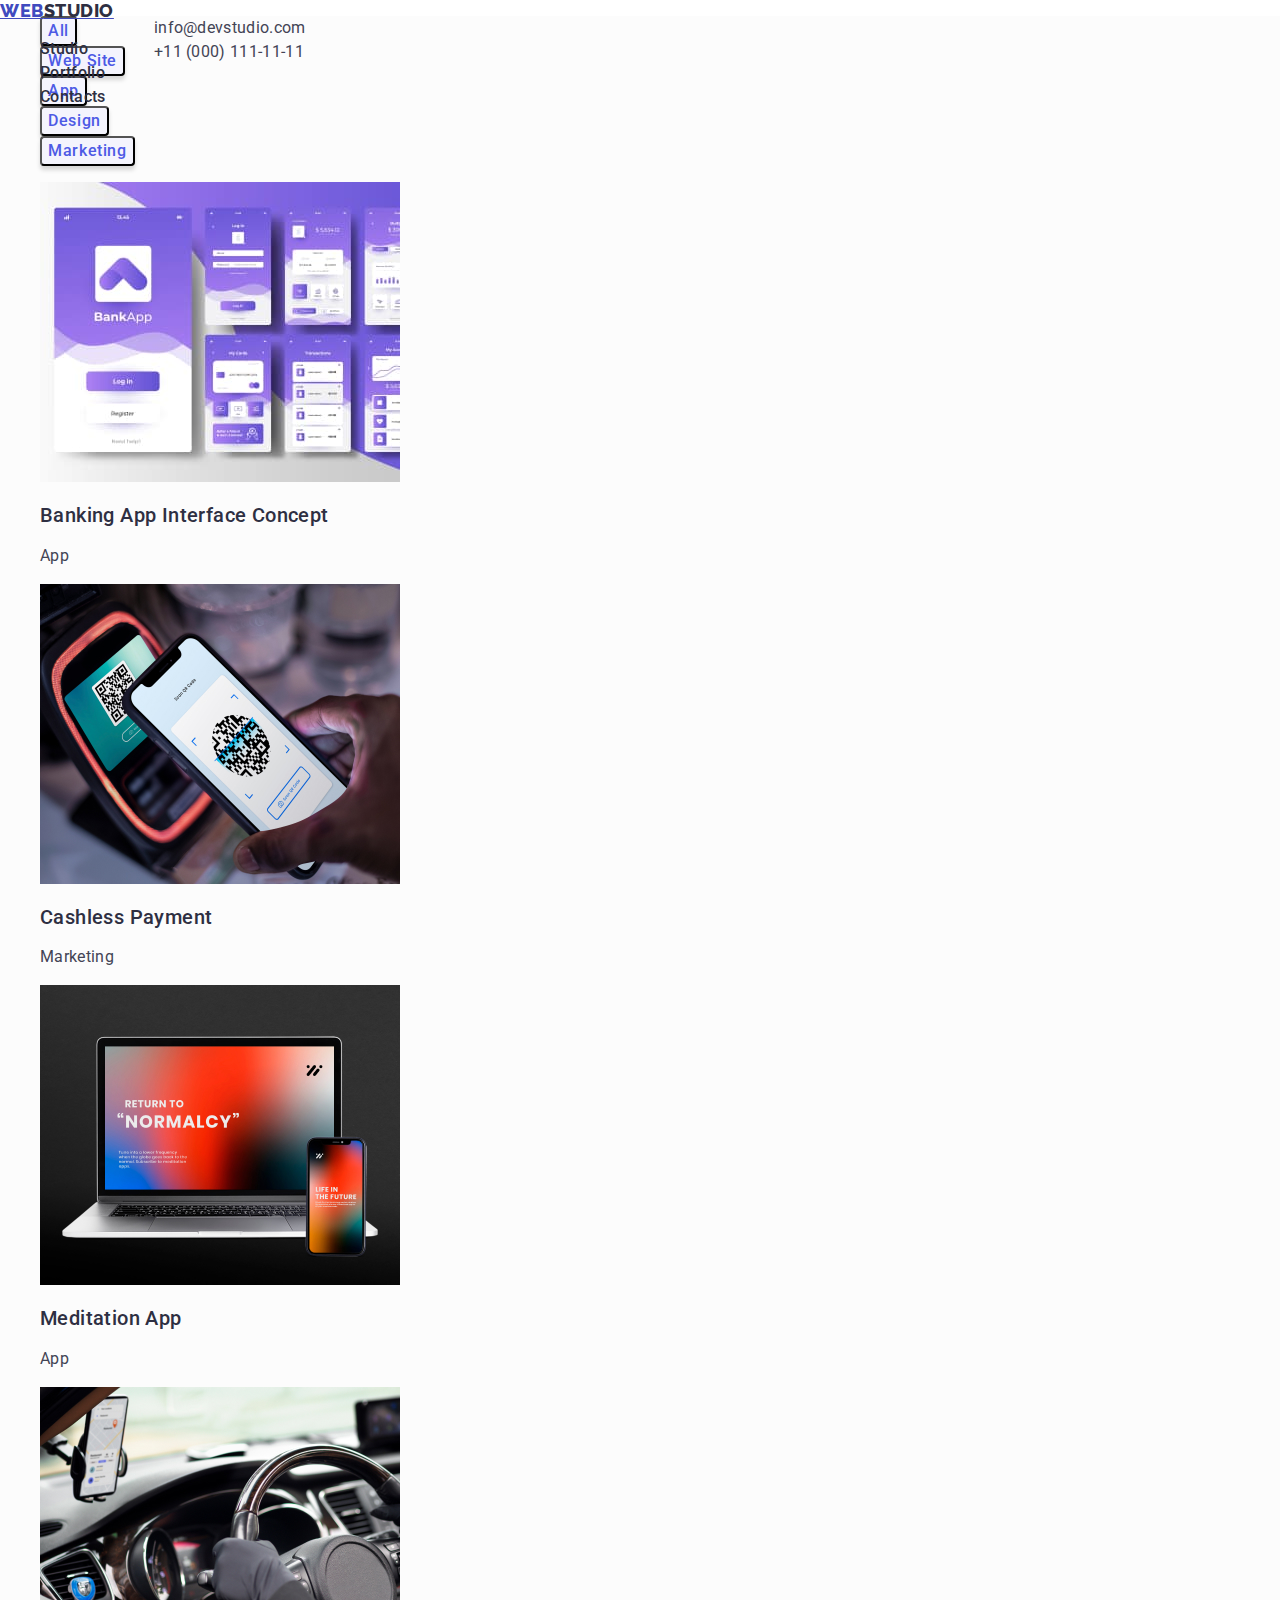
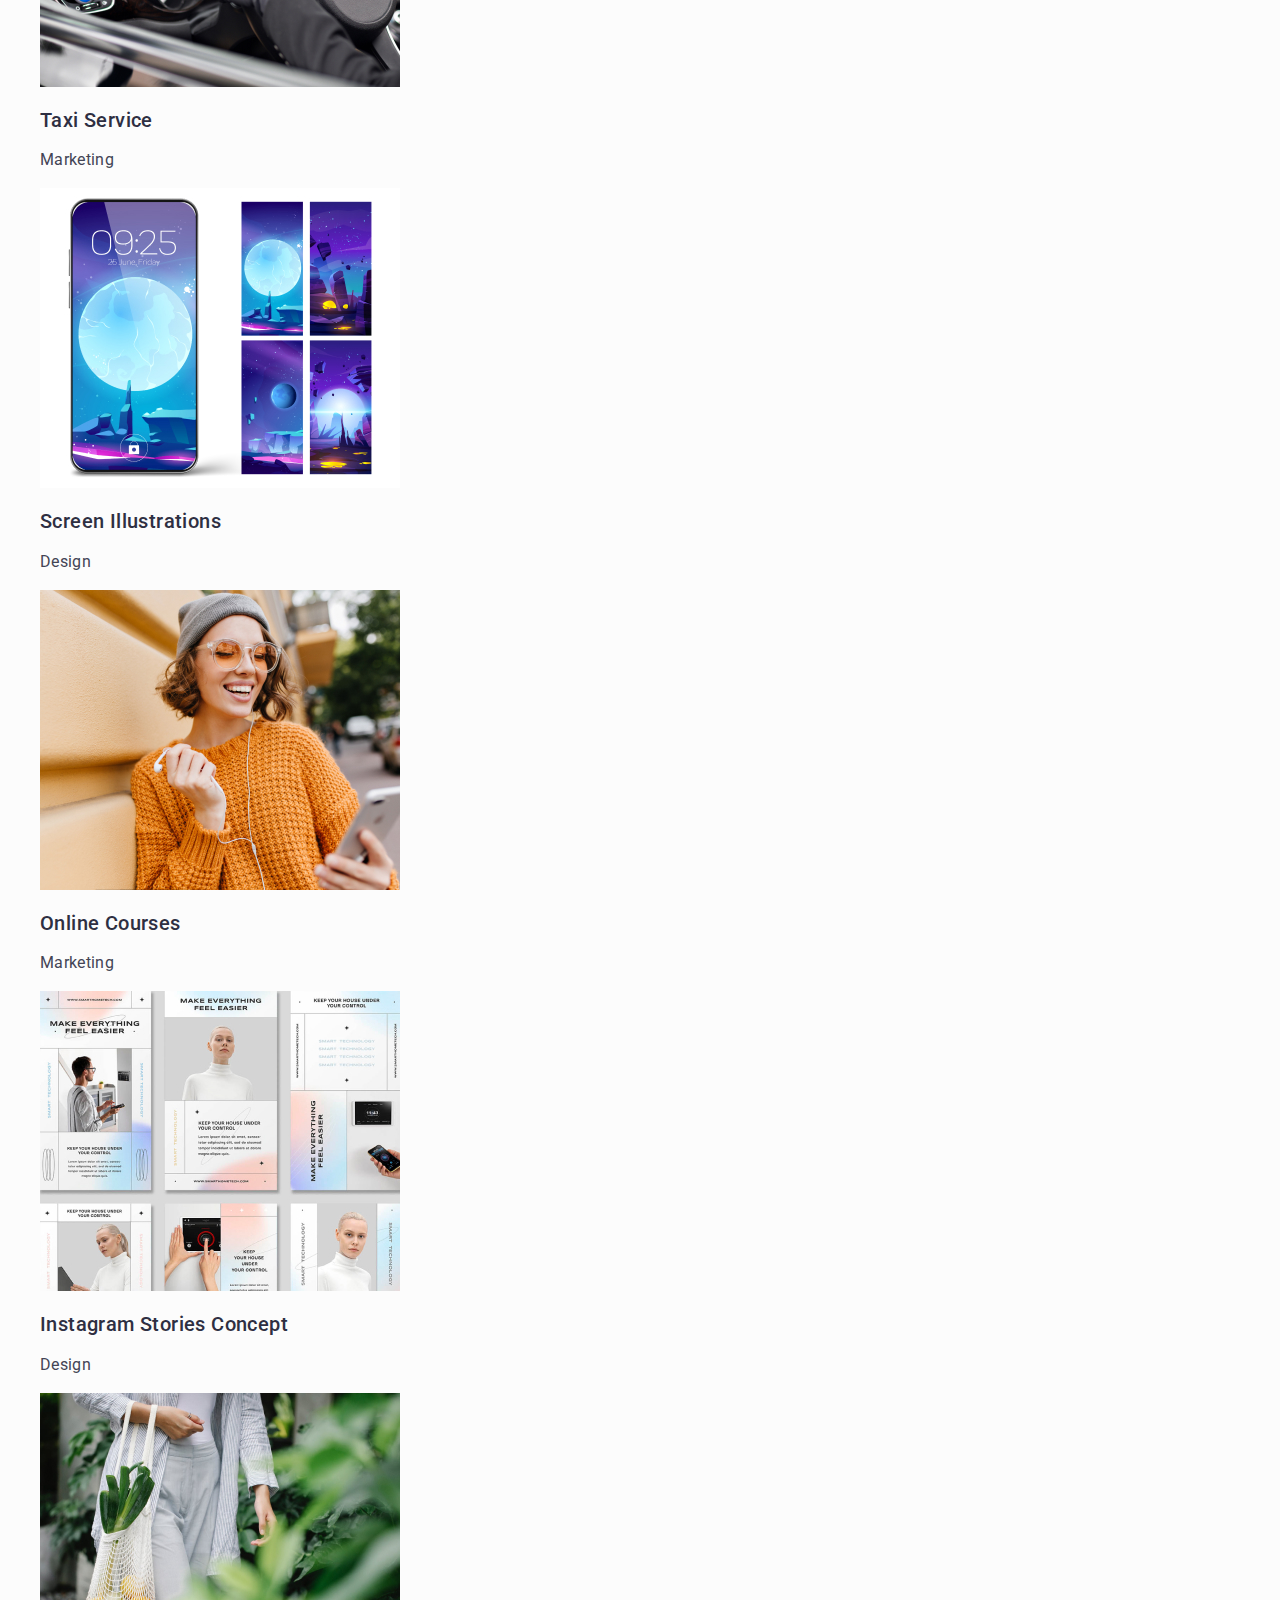
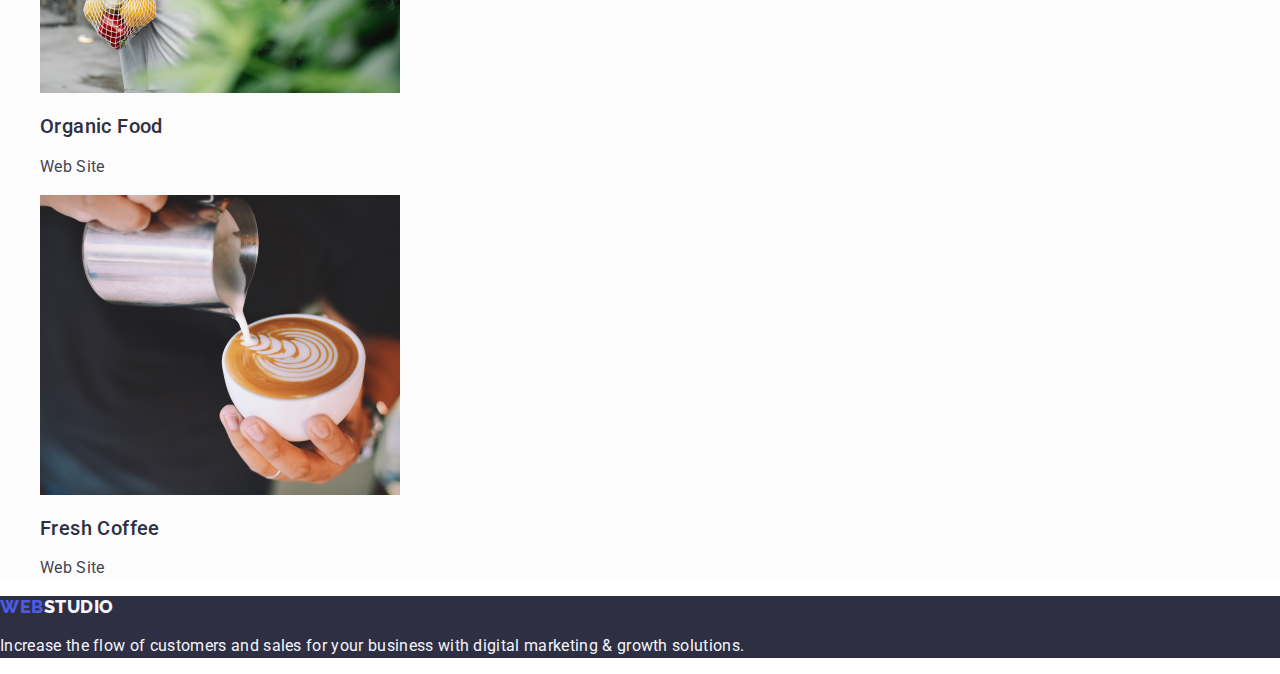
==== portfolio.html @ 8c66c0ae "1" ====
<!DOCTYPE html>
<html lang="en">
<head>
    <meta charset="UTF-8">
    <meta http-equiv="X-UA-Compatible" content="IE=edge">
    <meta name="viewport" content="width=device-width, initial-scale=1.0">
    <title>WebStudio-Portfolio</title>
    <link rel="preconnect" href="https://fonts.googleapis.com">
    <link rel="preconnect" href="https://fonts.gstatic.com" crossorigin>
    <link href="https://fonts.googleapis.com/css2?family=Raleway:wght@800&family=Roboto:wght@400;500;700;900&display=swap" rel="stylesheet">
    <link rel="stylesheet" href="https://cdnjs.cloudflare.com/ajax/libs/modern-normalize/1.1.0/modern-normalize.min.css">
    <link rel="stylesheet" href="./css/modern-normalize.css">
    <link rel="stylesheet" href="./css/styles.css">
</head>
<body>
    <header class="page-header">
            <nav class="navigation">
                <a class="logo link" href="./index.html" title="WebStudio">
                    Web<span class="logo-header-studio">Studio</span>
                </a>
                <ul class="list">
                   <li class="menu-item"> <a class="menu-link link" href="./index.html">Studio</a></li>
                   <li class="menu-item"> <a class="menu-link link" href="./portfolio.html">Portfolio</a></li>
                   <li class="menu-item"> <a class="menu-link link" href="">Contacts</a></li>
                </ul>
              </nav>
              <address class="contact-link">
                 <ul class="list contact-link">
                    <li>
                        <a class="contact-link link" href="mailto:info@devstudio.com">info@devstudio.com</a>
                    </li>
                    <li>
                        <a class="contact-link link" href="tel:+110001111111">+11 (000) 111-11-11</a>
                    </li>
                 </ul>
              </address>
    </header>
      </header>
    <main>
        <section class="content-page">
            <h1 hidden>Content</h1>
            <ul class="list">
                <li>
                    <button class="content-button" type="button">All</button>
                </li>
                <li>
                    <button class="content-button" type="button">Web Site</button>
                </li>
                <li>
                    <button class="content-button" type="button">App</button>
                </li>
                <li>
                    <button class="content-button" type="button">Design</button>
                </li>
                <li>
                    <button class="content-button" type="button">Marketing</button>
                </li>
            </ul>

            <ul class="list">
                <li>
                    <a class="link" href=""><img width="360" height="300" src="./images/portfolio/bankingapp.jpg" alt="Banking App Interface Concept">
                    <h2 class="content-title">Banking App Interface Concept</h2>
                    <p class="content">App</p>
                    </a>
                </li>
                <li>
                    <a class="link" href="">
                        <img width="360" height="300" src="./images/portfolio/cashlesspayment.jpg" alt="Cashless Payment">
                        <h2 class="content-title">Cashless Payment</h2>
                        <p class="content">Marketing</p>
                    </a>
                </li>
                <li>
                    <a class="link" href="">
                        <img width="360" height="300" src="./images/portfolio/meditationapp.jpg" alt="Meditation App">
                        <h2 class="content-title">Meditation App</h2>
                        <p class="content">App</p>
                    </a>
                </li>
                <li>
                    <a class="link" href="">
                        <img width="360" height="300" src="./images/portfolio/taxiservice.jpg" alt="Taxi Service">
                        <h2 class="content-title">Taxi Service</h2>
                        <p class="content">Marketing</p>
                    </a>
                </li>
                <li>
                    <a class="link" href="">
                        <img width="360" height="300" src="./images/portfolio/screenilustrations.jpg" alt="Screen Illustrations">
                        <h2 class="content-title">Screen Illustrations</h2>
                        <p class="content">Design</p>
                    </a>
                </li>
                <li>
                    <a class="link" href="">
                        <img width="360" height="300" src="./images/portfolio/onlinecources.jpg" alt="Online Courses">
                        <h2 class="content-title">Online Courses</h2>
                        <p class="content">Marketing</p>
                    </a>
                </li>
                <li>
                    <a class="link" href="">
                        <img width="360" height="300" src="./images/portfolio/instagramstoriesconcept.jpg" alt="Instagram Stories Concept">
                        <h2 class="content-title">Instagram Stories Concept</h2>
                        <p class="content">Design</p>
                    </a>
                </li>
                <li>
                    <a class="link" href="">
                        <img width="360" height="300" src="./images/portfolio/organicfood.jpg" alt="Organic Food">
                        <h2 class="content-title">Organic Food</h2>
                        <p class="content">Web Site</p>
                    </a>
                </li>
                <li>
                    <a class="link" href="">
                        <img width="360" height="300" src="./images/portfolio/freshcoffee.jpg" alt="Fresh Coffee">
                        <h2 class="content-title">Fresh Coffee</h2>
                        <p class="content">Web Site</p>
                    </a>
                </li>
            </ul>
        </section>
    </main>
    <footer class="footer-bgd">
        <a class="logo link" href="./index.html" title="WebStudio">
            Web<span class="logo-footer-studio">Studio</span>
        </a>
        <p class="footer-content">Increase the flow of customers and sales for your business with digital marketing & growth solutions.</p>
    </footer>
</body>
</html>
---- css/styles.css ----
:root {
    --main-font-family: 'Roboto', sans-serif;
    --secondary-font-family-family: 'Raleway', sans-serif;
    --primary-text-color-theme-dark: #F4F4FD;
    --primary-text-color-theme-light: #2E2F42;
    --secondary-text-color-theme-dark: #FFFFFF;
    --secondary-text-color-theme-light: #434455;
    --accent-color: #4D5AE5;
}


ul {
    list-style: none;
}

.link {
    text-decoration: none;
}

.list {
    list-style: none;
}

.link:hover,
.link:focus {
    text-decoration: underline;
    color: #404BBF
}

.logo {
    font-family: var(--secondary-font-family-family);
    font-weight: 800;
    font-size: 18px;
    line-height: 1.17;
    color: var(--accent-color);
    letter-spacing: 0.03em;
    text-transform: uppercase;
}

.logo-header-studio {
    color: var(--primary-text-color-theme-light)
}

.logo-footer-studio {
    color: var(--primary-text-color-theme-dark)
}

button {
    cursor: pointer;
}

body {
    font-family: var(--main-font-family);
    color: var(--secondary-text-color-theme-light);
    background-color: var(--secondary-text-color-theme-dark)
}

.page-header {
    position: absolute;
    width: 1440px;
    max-height: 72px;
    left: 0px;
    top: 0px;
    display: flex;
}

.menu-item {
    flex-direction: row;
}
.menu-link {
    font-weight: 500;
    font-size: 16px;
    line-height: 1.5;
    letter-spacing: 0.02em;
    color: var(--primary-text-color-theme-light)
}

.contact-link {
    color: var(--secondary-text-color-theme-light);
    font-style: normal;
    line-height: 1.5;
    letter-spacing: 0.02em
}

.content-button {
    background-color: var(--primary-text-color-theme-dark);
    box-shadow: 0px 4px 4px rgba(0, 0, 0, 0.15);
    border-radius: 4px;
    font-weight: 500;
    font-size: 16px;
    line-height: 1.5;
    color: var(--accent-color);
    font-family: var(--main-font-family);
    letter-spacing: 0.04em
}

.content-button:hover,
.content-button:focus {
    background-color: #404BBF;
    color: var(--secondary-text-color-theme-dark)
}

.order-button {
    background: var(--accent-color);
    box-shadow: 0px 4px 4px rgba(0, 0, 0, 0.15);
    border-radius: 4px;
    display: flex;
    flex-direction: row;
    align-items: flex-start;
    padding: 16px 32px;
    gap: 10px;
    display: flex;
    font-weight: 500;
    font-size: 16px;
    line-height: 1.5;
    color: var(--secondary-text-color-theme-dark);
    font-family: var(--main-font-family);
    letter-spacing: 0.04em
}

.order-button:hover,
.order-button:focus {
    background: #404BBF
}

.main-page {
    background: var(--primary-text-color-theme-light)
}

.main-header {
    font-weight: 700;
    font-size: 56px;
    line-height: 1.07;
    color: var(--secondary-text-color-theme-dark);
    text-align: center;
    letter-spacing: 0.02em
}

.content-page {
    background: #FCFCFC;
}

.secondary-header {
    font-weight: 700;
    font-size: 36px;
    line-height: 1.11;
    text-align: center;
    letter-spacing: 0.02em;
    text-transform: capitalize;
    color: var(--primary-text-color-theme-light)
}

.team-page {
    background: var(--primary-text-color-theme-dark);
}

.list-item {
    background-color: var(--secondary-text-color-theme-dark)
}

.content-title {
    font-weight: 500;
    font-size: 20px;
    line-height: 1.2;
    letter-spacing: 0.02em;
    color: var(--primary-text-color-theme-light);
    flex: none;
    order: 0;
    flex-grow: 0;
}

.content {
    font-weight: 400;
    font-size: 16px;
    line-height: 1.5;
    letter-spacing: 0.02em;
    color: var(--secondary-text-color-theme-light);
    flex: none;
    order: 1;
    flex-grow: 0;
}

.footer-content {
    font-weight: 400;
    font-size: 16px;
    line-height: 24px;
    letter-spacing: 0.02em;
    color: var(--primary-text-color-theme-dark)
}

.footer-bgd {
    background: var(--primary-text-color-theme-light)
}
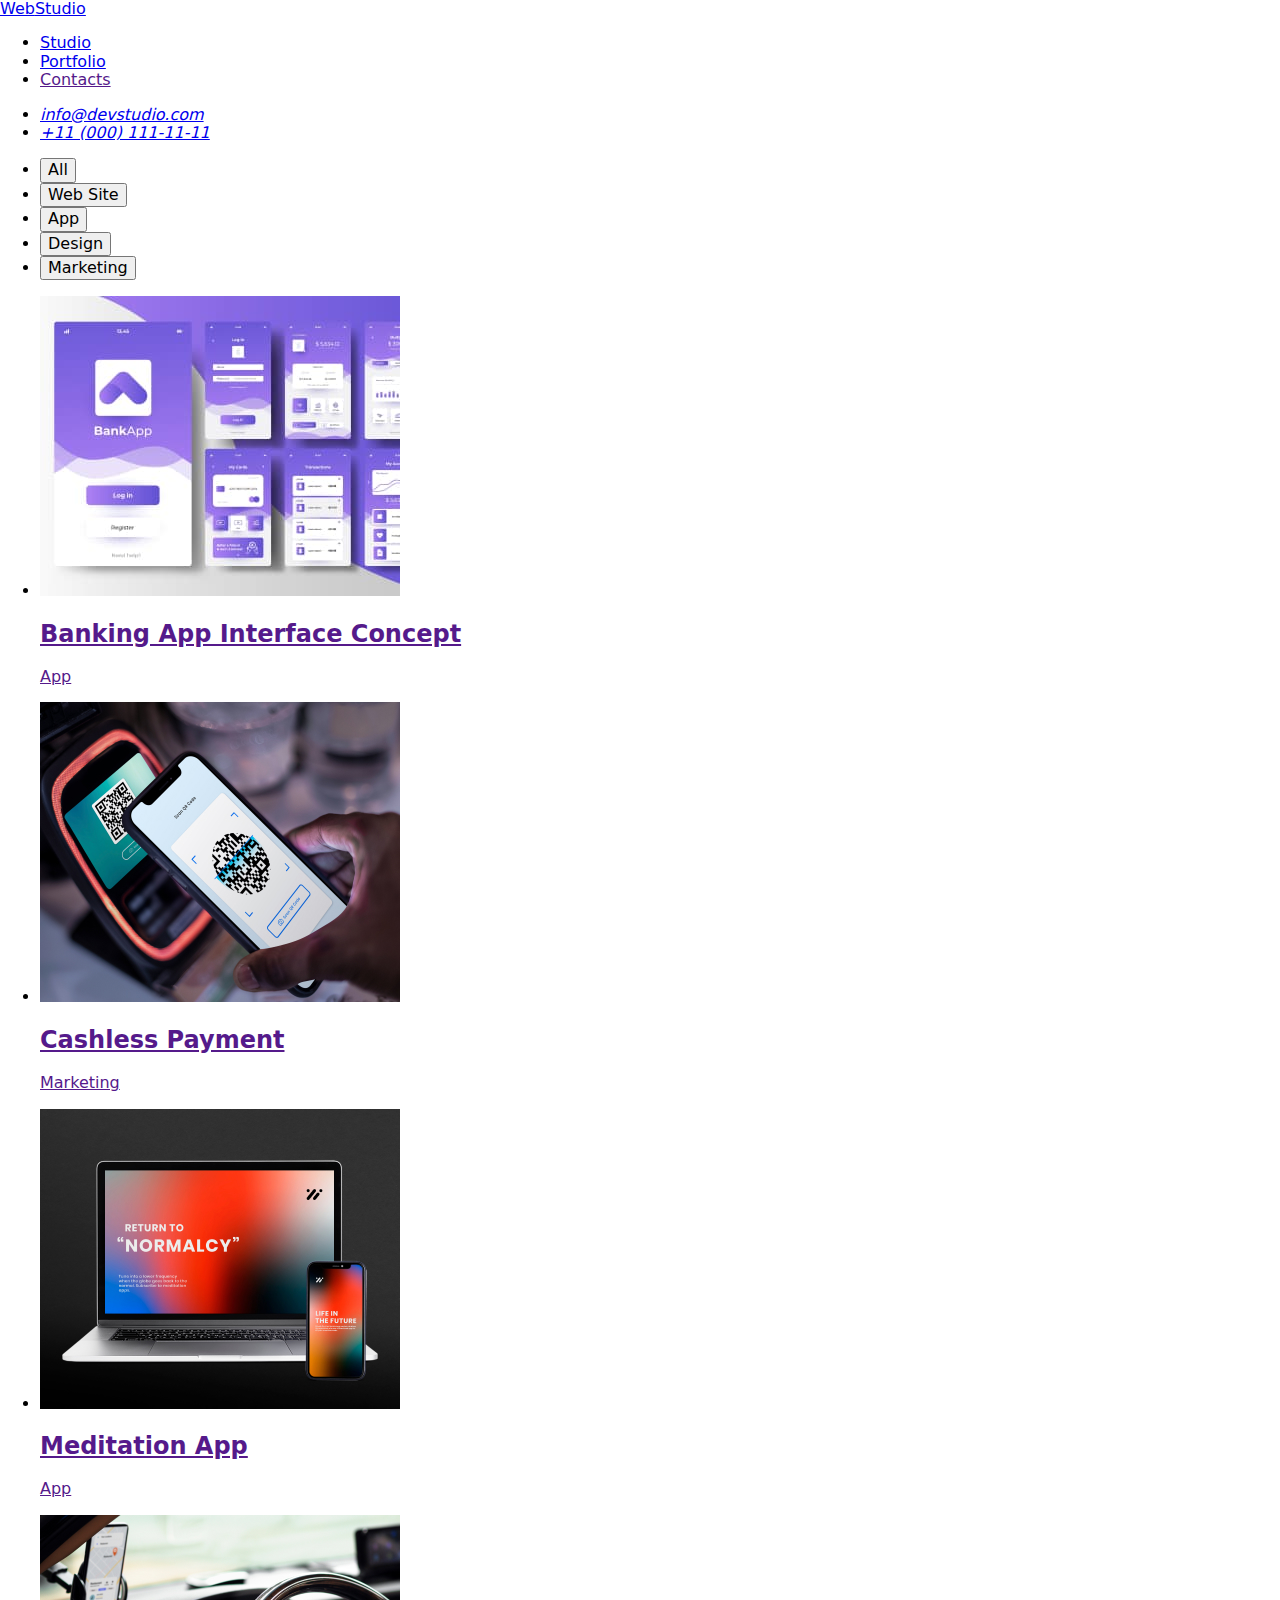
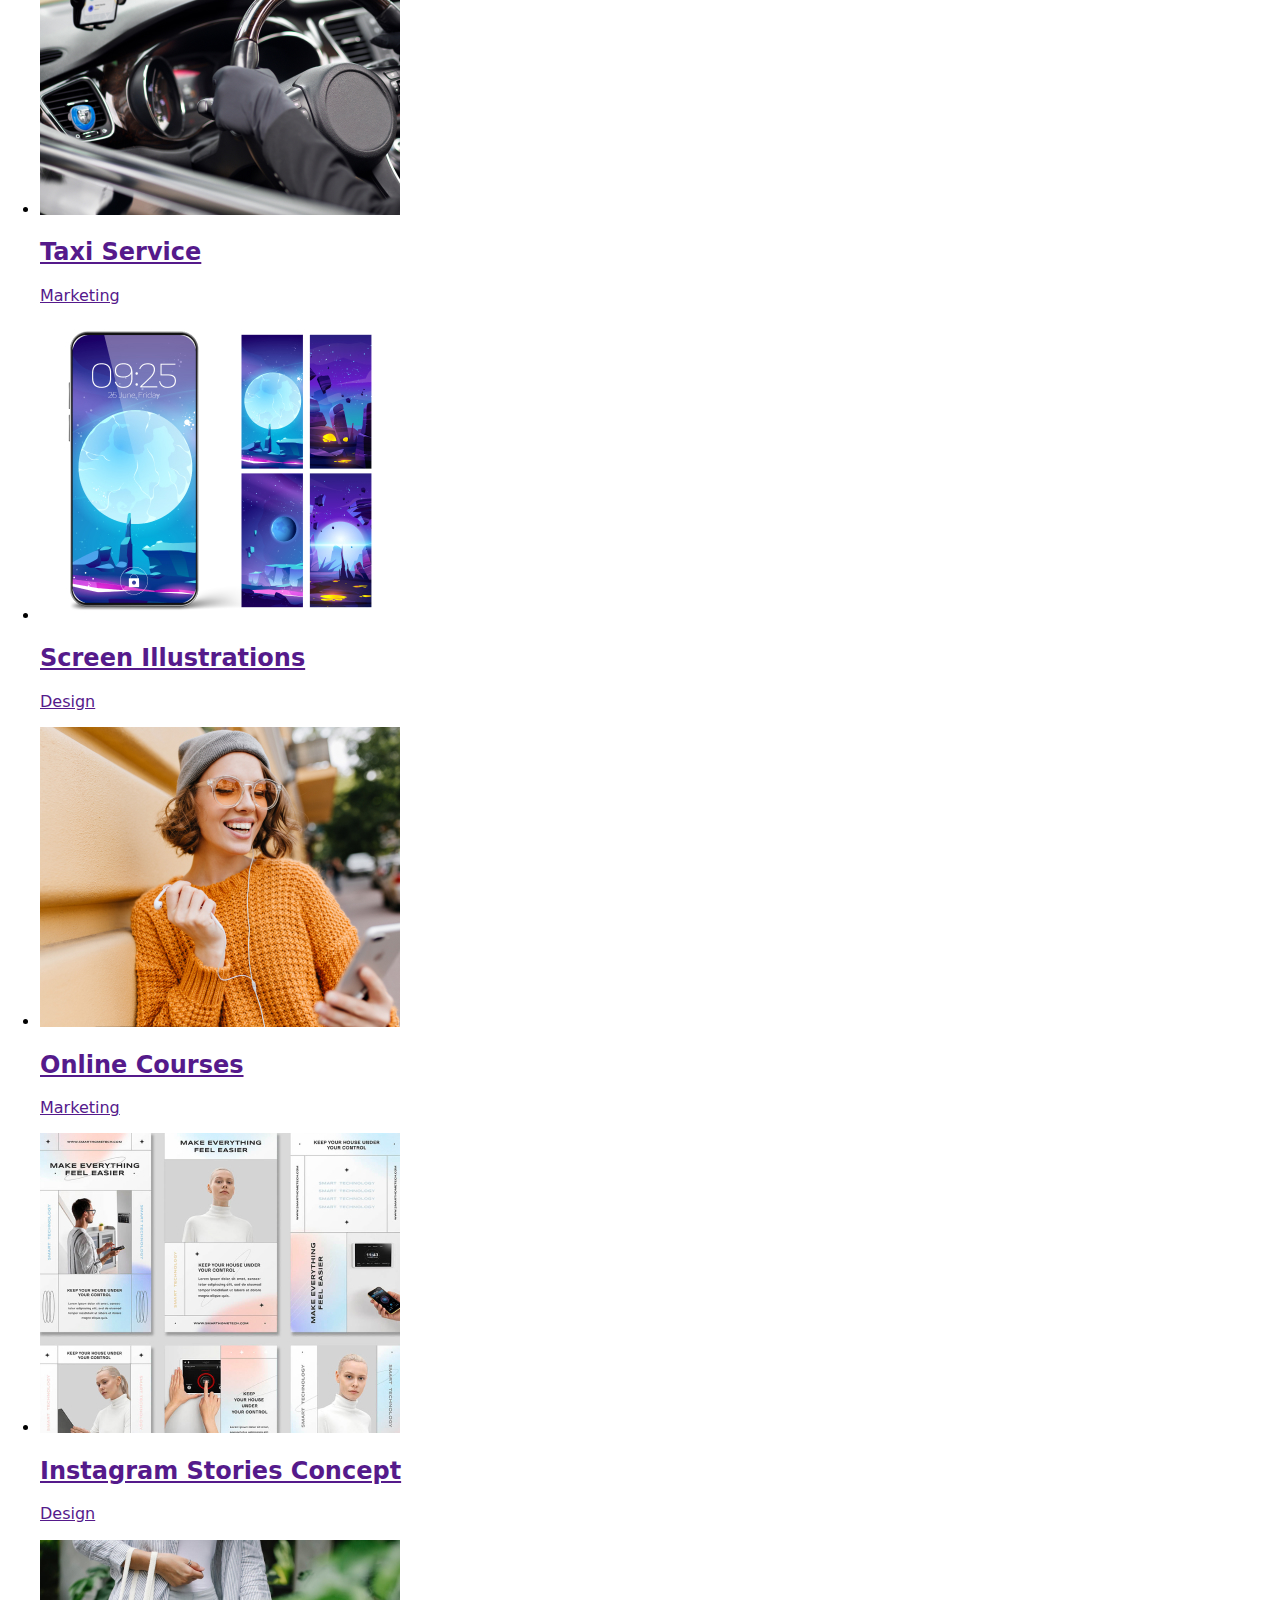
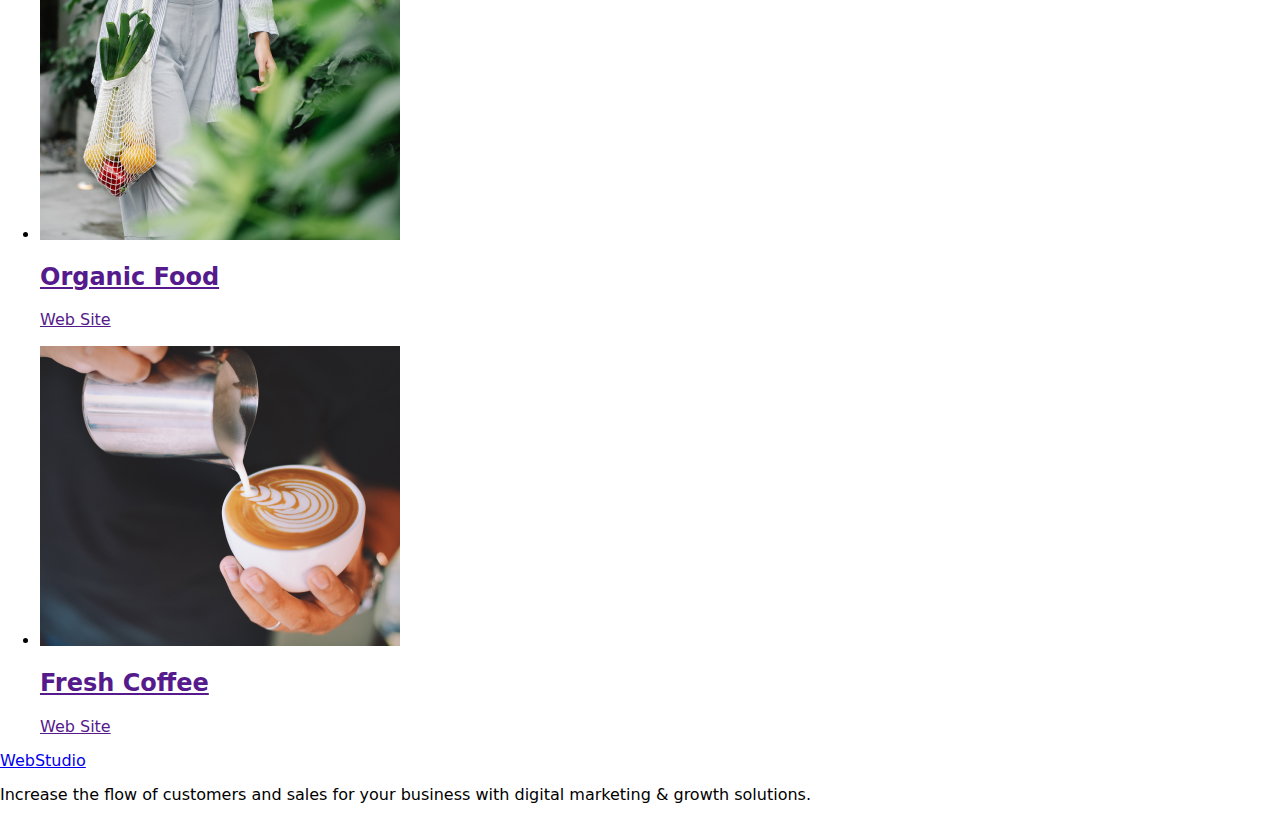
==== commit 9504f9a3: "2" ====
--- a/portfolio.html
+++ b/portfolio.html
@@ -9,8 +9,7 @@
     <link rel="preconnect" href="https://fonts.gstatic.com" crossorigin>
     <link href="https://fonts.googleapis.com/css2?family=Raleway:wght@800&family=Roboto:wght@400;500;700;900&display=swap" rel="stylesheet">
     <link rel="stylesheet" href="https://cdnjs.cloudflare.com/ajax/libs/modern-normalize/1.1.0/modern-normalize.min.css">
-    <link rel="stylesheet" href="./css/modern-normalize.css">
-    <link rel="stylesheet" href="./css/styles.css">
+    <link rel="stylesheet" href="./styles.css">
 </head>
 <body>
     <header class="page-header">
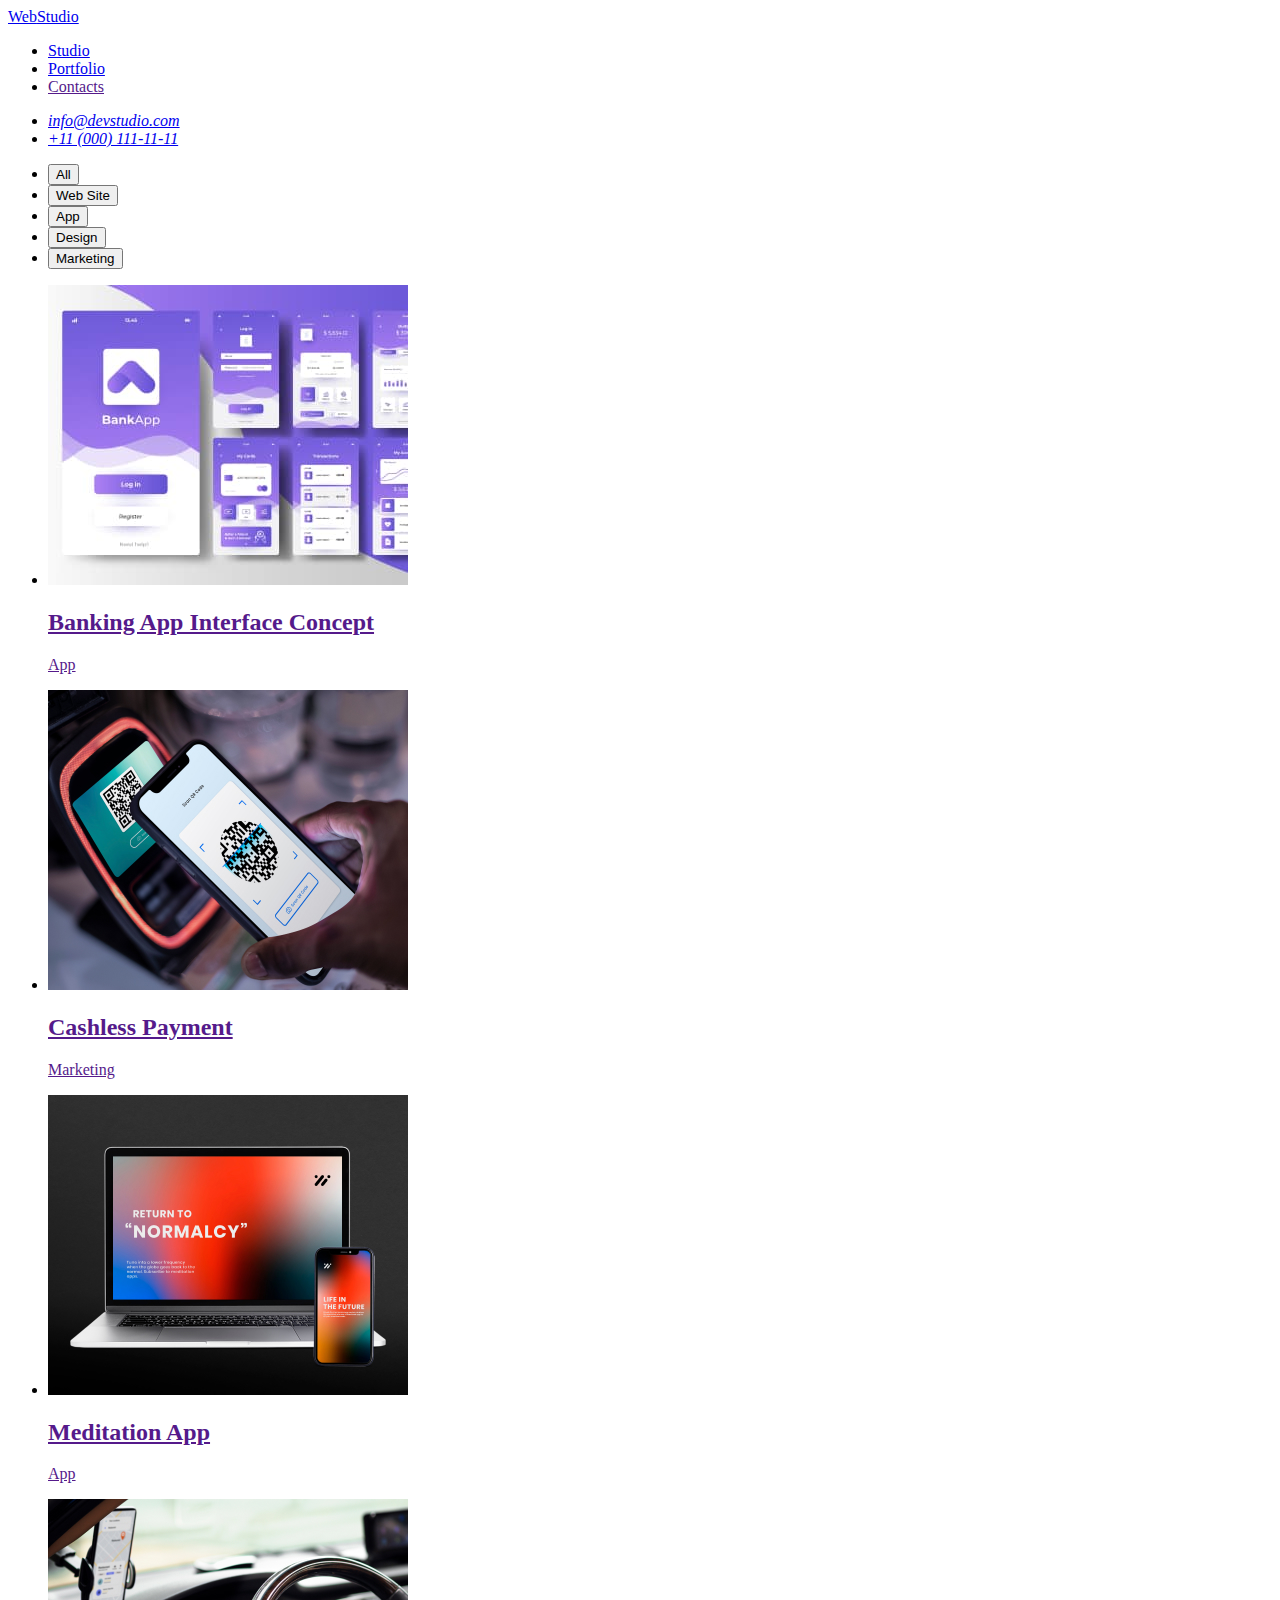
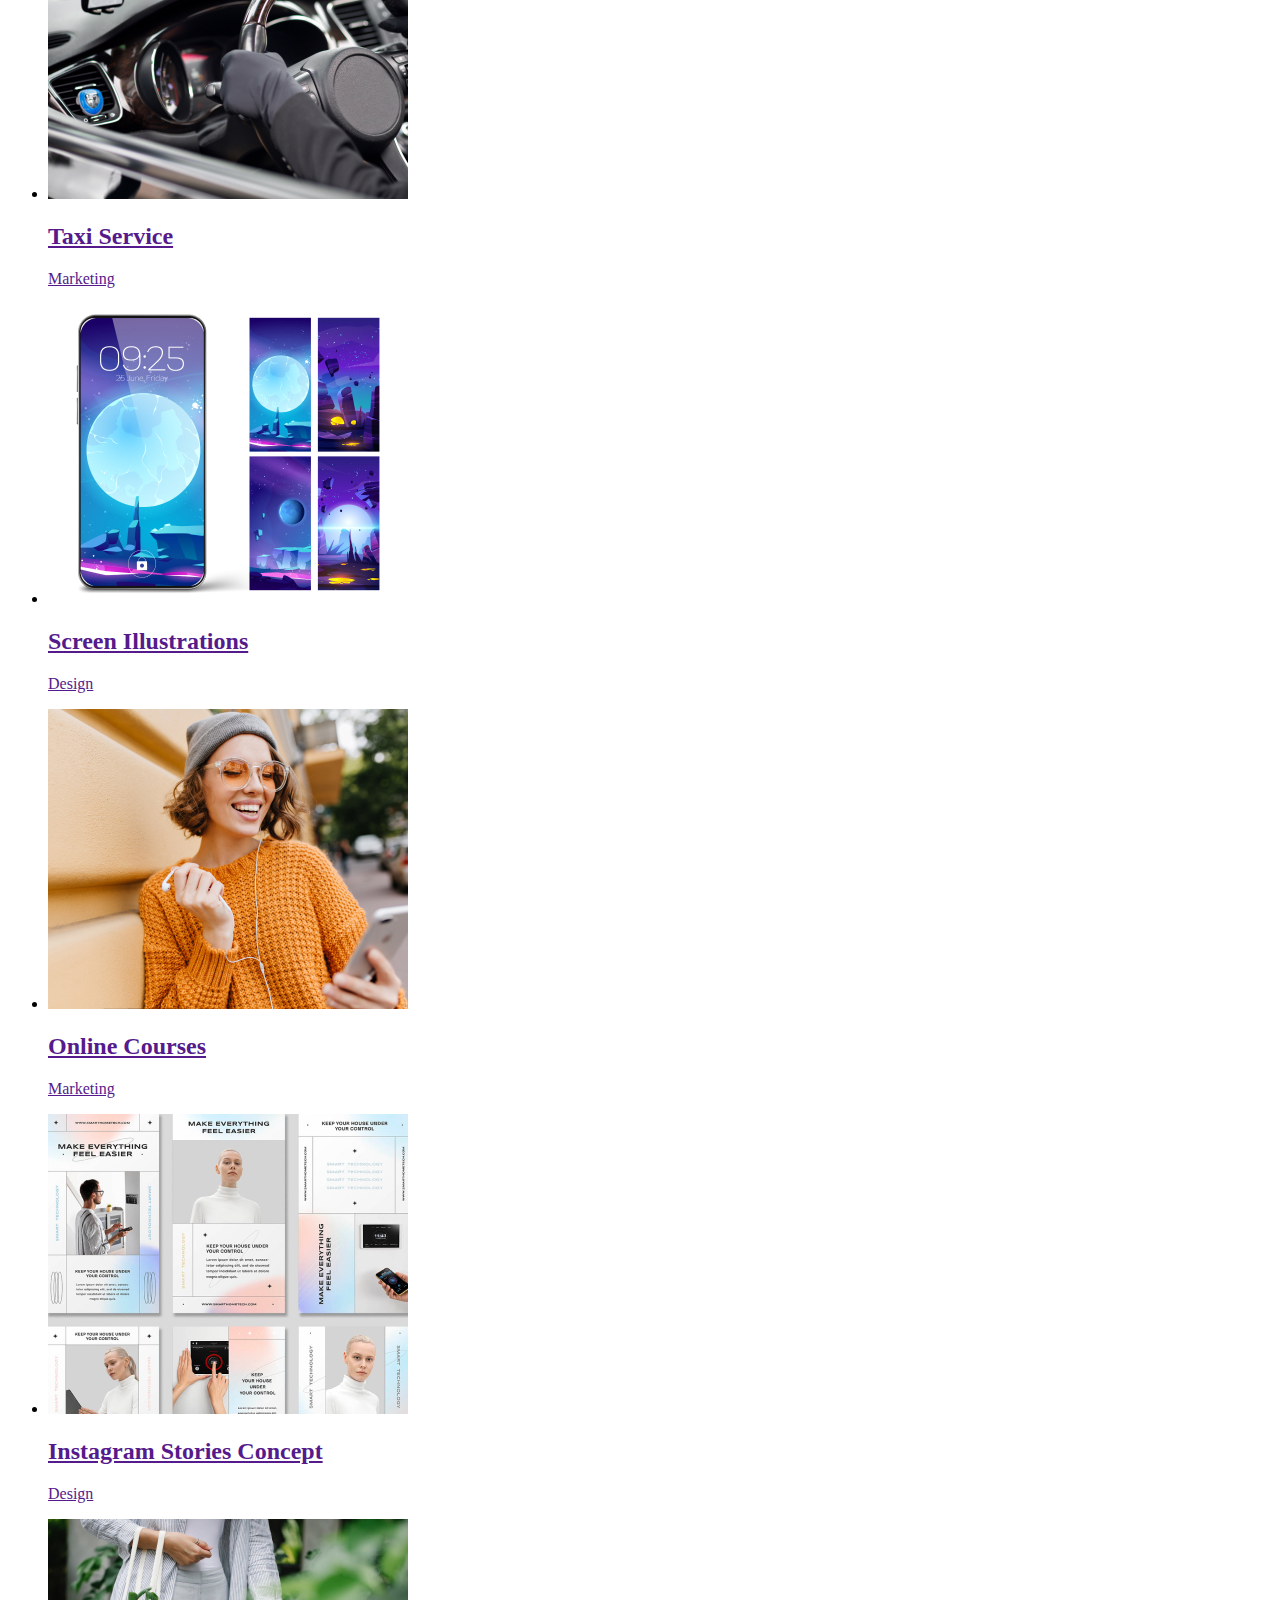
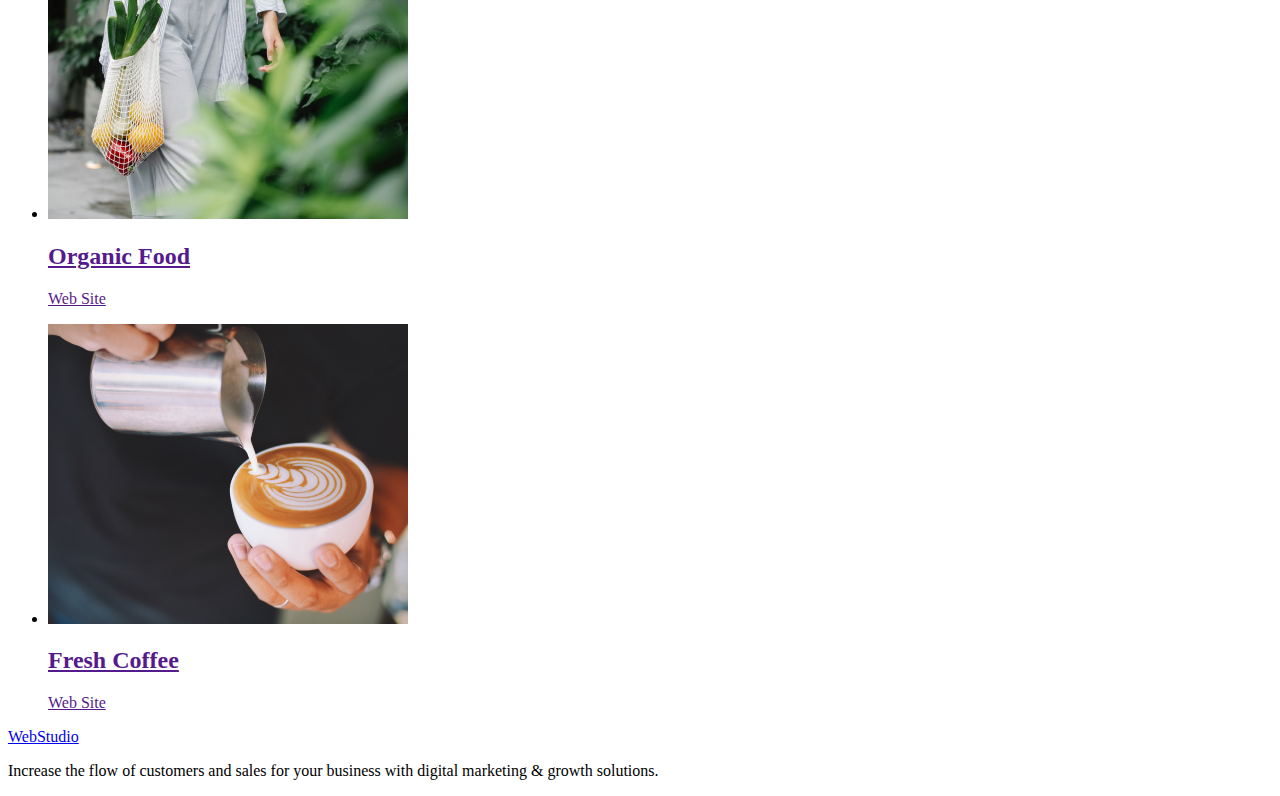
==== commit 0c83549f: "Merge branch 'main' of https://github.com/YanaHlybovets/goit-markup-hw-02" ====
--- a/portfolio.html
+++ b/portfolio.html
@@ -8,7 +8,6 @@
     <link rel="preconnect" href="https://fonts.googleapis.com">
     <link rel="preconnect" href="https://fonts.gstatic.com" crossorigin>
     <link href="https://fonts.googleapis.com/css2?family=Raleway:wght@800&family=Roboto:wght@400;500;700;900&display=swap" rel="stylesheet">
-    <link rel="stylesheet" href="https://cdnjs.cloudflare.com/ajax/libs/modern-normalize/1.1.0/modern-normalize.min.css">
     <link rel="stylesheet" href="./styles.css">
 </head>
 <body>
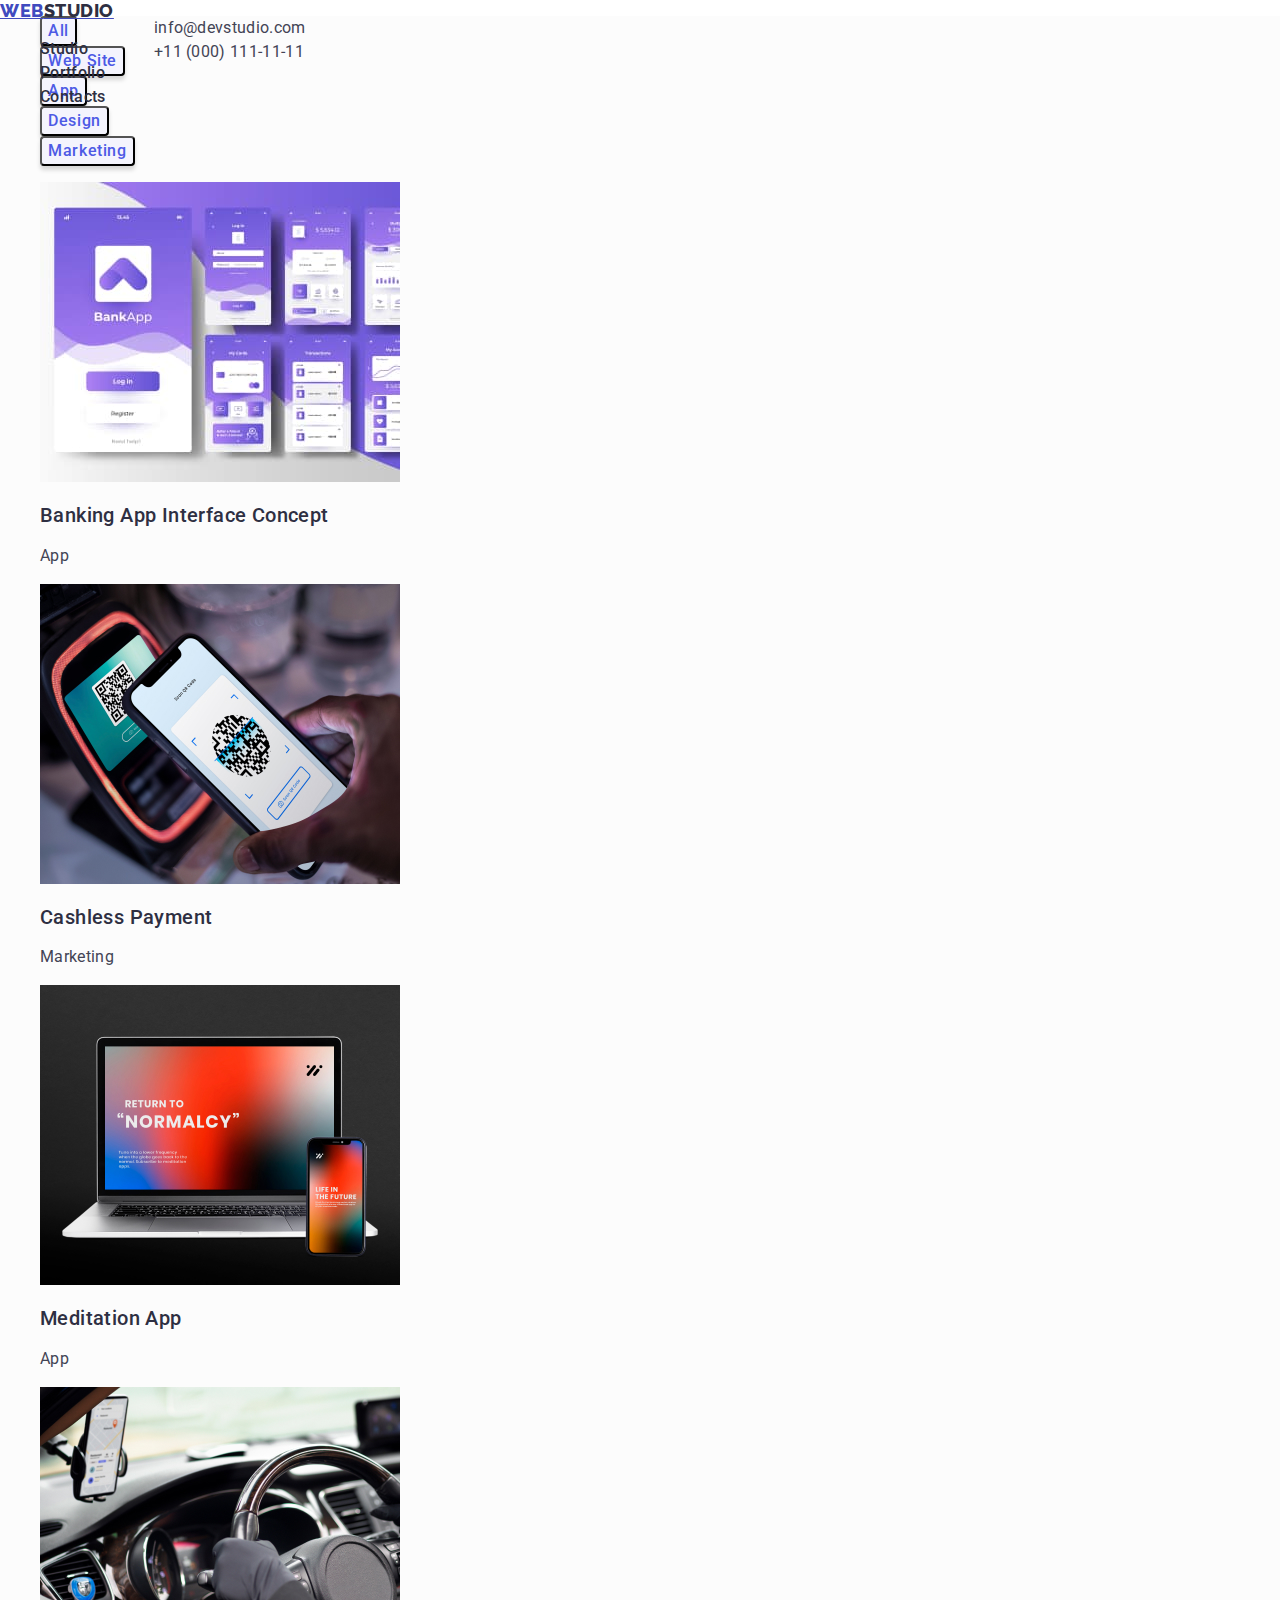
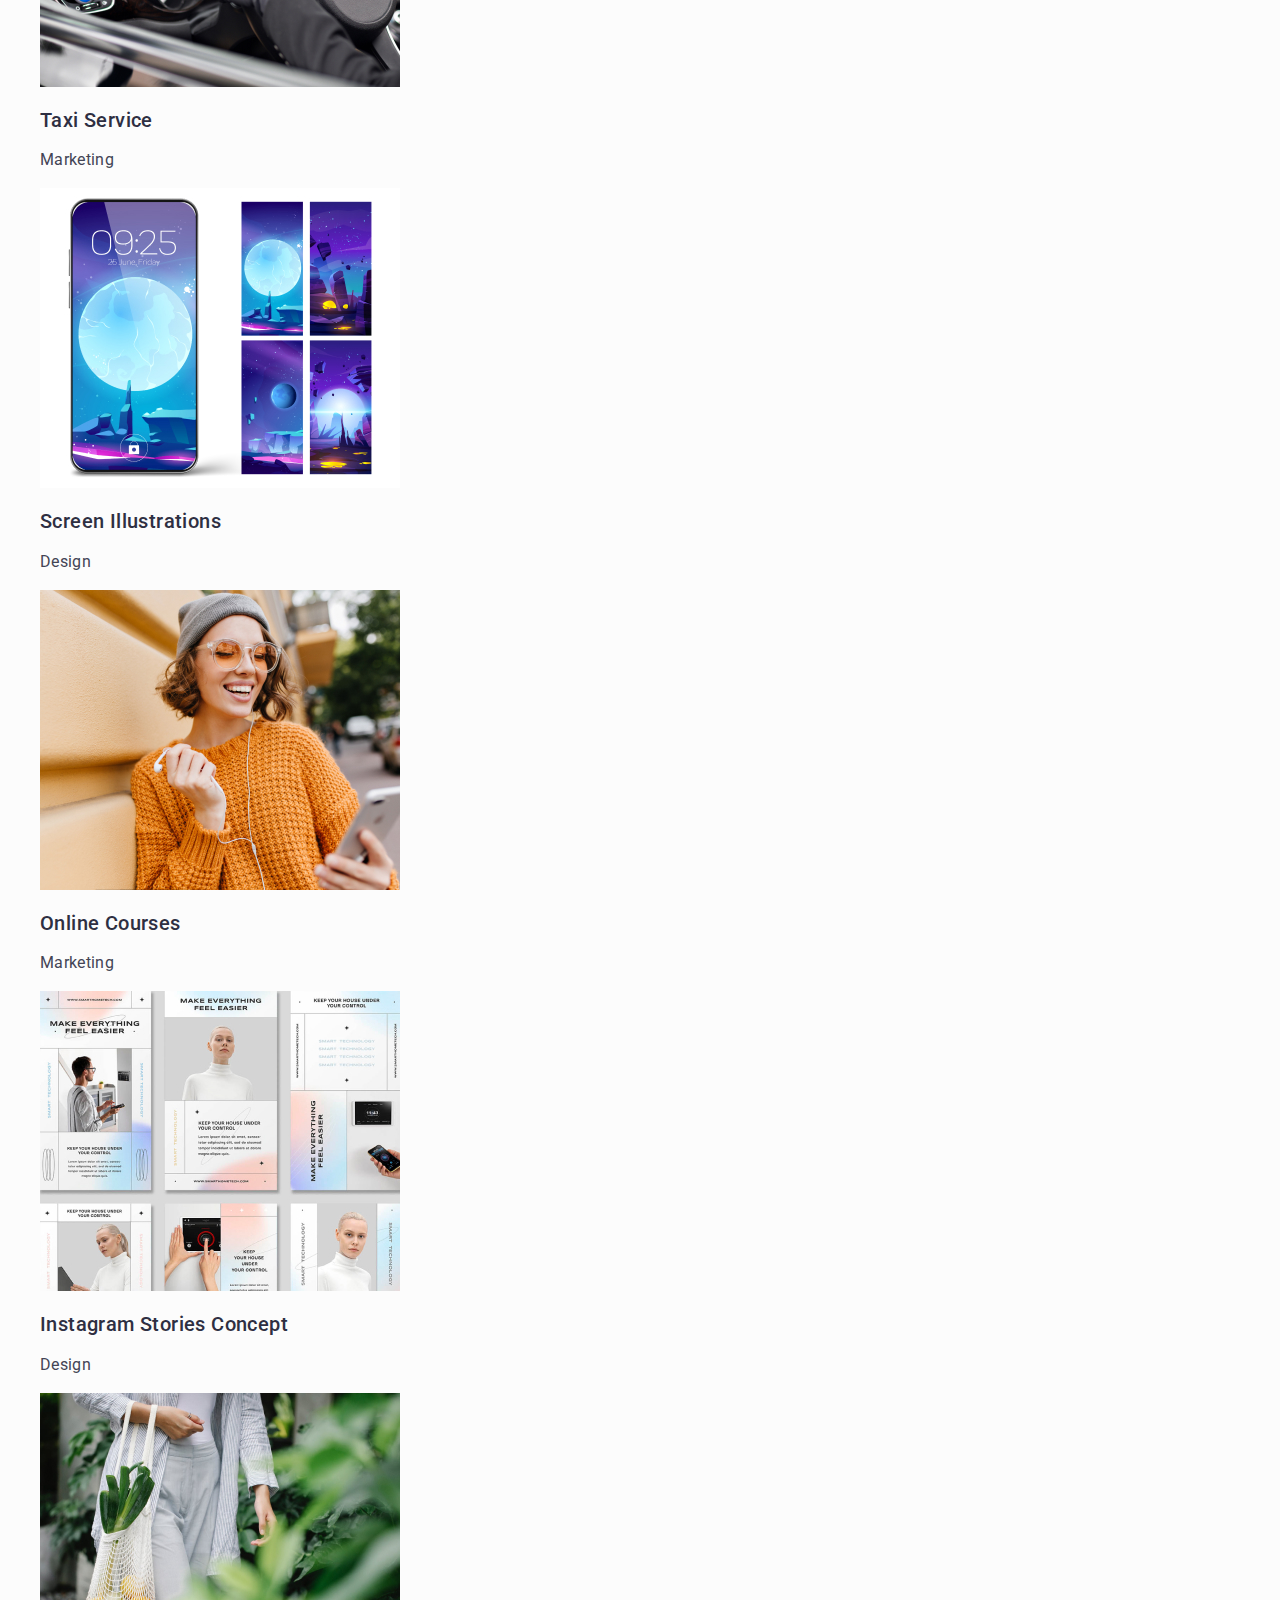
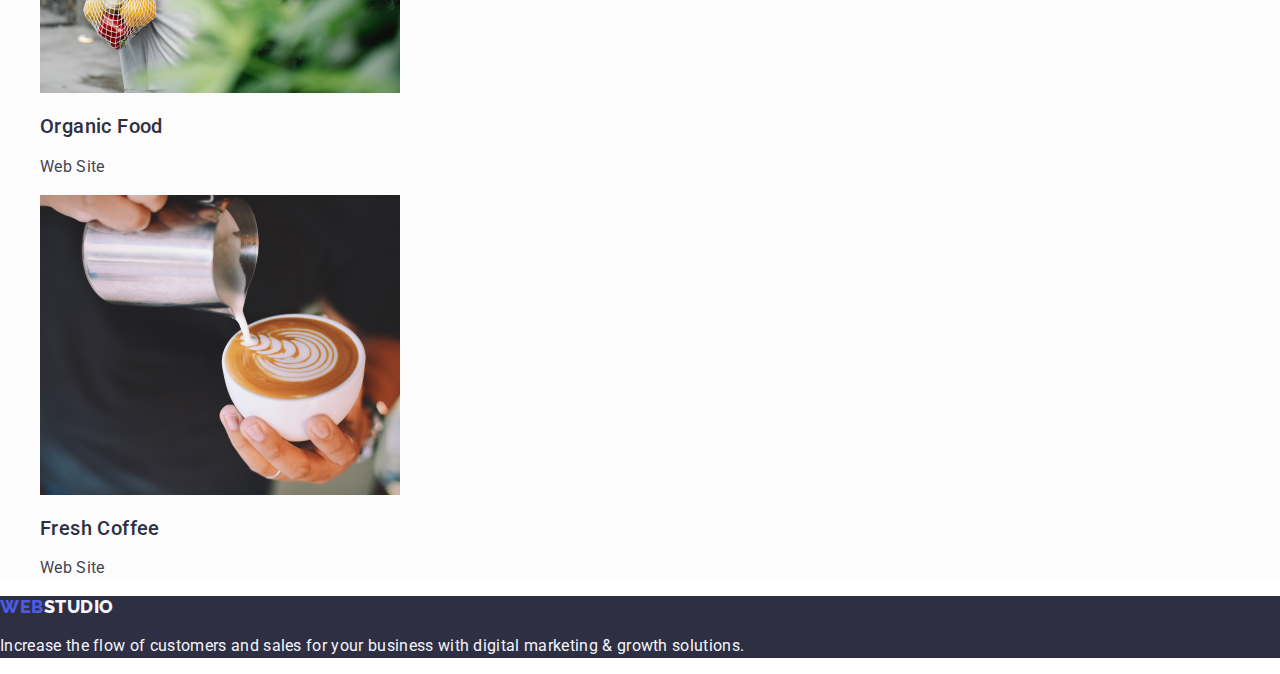
==== commit a98ff873: "2" ====
--- a/portfolio.html
+++ b/portfolio.html
@@ -1,5 +1,6 @@
 <!DOCTYPE html>
 <html lang="en">
+
 <head>
     <meta charset="UTF-8">
     <meta http-equiv="X-UA-Compatible" content="IE=edge">
@@ -7,33 +8,39 @@
     <title>WebStudio-Portfolio</title>
     <link rel="preconnect" href="https://fonts.googleapis.com">
     <link rel="preconnect" href="https://fonts.gstatic.com" crossorigin>
-    <link href="https://fonts.googleapis.com/css2?family=Raleway:wght@800&family=Roboto:wght@400;500;700;900&display=swap" rel="stylesheet">
-    <link rel="stylesheet" href="./styles.css">
+    <link
+        href="https://fonts.googleapis.com/css2?family=Raleway:wght@800&family=Roboto:wght@400;500;700;900&display=swap"
+        rel="stylesheet">
+    <link rel="stylesheet"
+        href="https://cdnjs.cloudflare.com/ajax/libs/modern-normalize/1.1.0/modern-normalize.min.css">
+    <link rel="stylesheet" href="./css/modern-normalize.css">
+    <link rel="stylesheet" href="./css/styles.css">
 </head>
+
 <body>
     <header class="page-header">
-            <nav class="navigation">
-                <a class="logo link" href="./index.html" title="WebStudio">
-                    Web<span class="logo-header-studio">Studio</span>
-                </a>
-                <ul class="list">
-                   <li class="menu-item"> <a class="menu-link link" href="./index.html">Studio</a></li>
-                   <li class="menu-item"> <a class="menu-link link" href="./portfolio.html">Portfolio</a></li>
-                   <li class="menu-item"> <a class="menu-link link" href="">Contacts</a></li>
-                </ul>
-              </nav>
-              <address class="contact-link">
-                 <ul class="list contact-link">
-                    <li>
-                        <a class="contact-link link" href="mailto:info@devstudio.com">info@devstudio.com</a>
-                    </li>
-                    <li>
-                        <a class="contact-link link" href="tel:+110001111111">+11 (000) 111-11-11</a>
-                    </li>
-                 </ul>
-              </address>
+        <nav class="navigation">
+            <a class="logo link" href="./index.html" title="WebStudio">
+                Web<span class="logo-header-studio">Studio</span>
+            </a>
+            <ul class="list">
+                <li class="menu-item"> <a class="menu-link link" href="./index.html">Studio</a></li>
+                <li class="menu-item"> <a class="menu-link link" href="./portfolio.html">Portfolio</a></li>
+                <li class="menu-item"> <a class="menu-link link" href="">Contacts</a></li>
+            </ul>
+        </nav>
+        <address class="contact-link">
+            <ul class="list contact-link">
+                <li>
+                    <a class="contact-link link" href="mailto:info@devstudio.com">info@devstudio.com</a>
+                </li>
+                <li>
+                    <a class="contact-link link" href="tel:+110001111111">+11 (000) 111-11-11</a>
+                </li>
+            </ul>
+        </address>
     </header>
-      </header>
+    </header>
     <main>
         <section class="content-page">
             <h1 hidden>Content</h1>
@@ -57,14 +64,16 @@
 
             <ul class="list">
                 <li>
-                    <a class="link" href=""><img width="360" height="300" src="./images/portfolio/bankingapp.jpg" alt="Banking App Interface Concept">
-                    <h2 class="content-title">Banking App Interface Concept</h2>
-                    <p class="content">App</p>
+                    <a class="link" href=""><img width="360" height="300" src="./images/portfolio/bankingapp.jpg"
+                            alt="Banking App Interface Concept">
+                        <h2 class="content-title">Banking App Interface Concept</h2>
+                        <p class="content">App</p>
                     </a>
                 </li>
                 <li>
                     <a class="link" href="">
-                        <img width="360" height="300" src="./images/portfolio/cashlesspayment.jpg" alt="Cashless Payment">
+                        <img width="360" height="300" src="./images/portfolio/cashlesspayment.jpg"
+                            alt="Cashless Payment">
                         <h2 class="content-title">Cashless Payment</h2>
                         <p class="content">Marketing</p>
                     </a>
@@ -85,7 +94,8 @@
                 </li>
                 <li>
                     <a class="link" href="">
-                        <img width="360" height="300" src="./images/portfolio/screenilustrations.jpg" alt="Screen Illustrations">
+                        <img width="360" height="300" src="./images/portfolio/screenilustrations.jpg"
+                            alt="Screen Illustrations">
                         <h2 class="content-title">Screen Illustrations</h2>
                         <p class="content">Design</p>
                     </a>
@@ -99,7 +109,8 @@
                 </li>
                 <li>
                     <a class="link" href="">
-                        <img width="360" height="300" src="./images/portfolio/instagramstoriesconcept.jpg" alt="Instagram Stories Concept">
+                        <img width="360" height="300" src="./images/portfolio/instagramstoriesconcept.jpg"
+                            alt="Instagram Stories Concept">
                         <h2 class="content-title">Instagram Stories Concept</h2>
                         <p class="content">Design</p>
                     </a>
@@ -125,7 +136,9 @@
         <a class="logo link" href="./index.html" title="WebStudio">
             Web<span class="logo-footer-studio">Studio</span>
         </a>
-        <p class="footer-content">Increase the flow of customers and sales for your business with digital marketing & growth solutions.</p>
+        <p class="footer-content">Increase the flow of customers and sales for your business with digital marketing &
+            growth solutions.</p>
     </footer>
 </body>
+
 </html>--- a/css/styles.css
+++ b/css/styles.css
@@ -0,0 +1,203 @@
+:root {
+    --main-font-family: 'Roboto', sans-serif;
+    --secondary-font-family-family: 'Raleway', sans-serif;
+    --primary-text-color-theme-dark: #F4F4FD;
+    --primary-text-color-theme-light: #2E2F42;
+    --secondary-text-color-theme-dark: #FFFFFF;
+    --secondary-text-color-theme-light: #434455;
+    --accent-color: #4D5AE5;
+}
+
+
+ul {
+    list-style: none;
+}
+
+body>:root {
+    --main-font-family: 'Roboto', sans-serif;
+    --secondary-font-family-family: 'Raleway', sans-serif;
+    --primary-text-color-theme-dark: #F4F4FD;
+    --primary-text-color-theme-light: #2E2F42;
+    --secondary-text-color-theme-dark: #FFFFFF;
+    --secondary-text-color-theme-light: #434455;
+    --accent-color: #4D5AE5;
+}
+
+.link {
+    text-decoration: none;
+}
+
+.list {
+    list-style: none;
+}
+
+.link:hover,
+.link:focus {
+    text-decoration: underline;
+    color: #404BBF
+}
+
+.logo {
+    font-family: var(--secondary-font-family-family);
+    font-weight: 800;
+    font-size: 18px;
+    line-height: 1.17;
+    color: var(--accent-color);
+    letter-spacing: 0.03em;
+    text-transform: uppercase;
+}
+
+.logo-header-studio {
+    color: var(--primary-text-color-theme-light)
+}
+
+.logo-footer-studio {
+    color: var(--primary-text-color-theme-dark)
+}
+
+button {
+    cursor: pointer;
+}
+
+body {
+    font-family: var(--main-font-family);
+    color: var(--secondary-text-color-theme-light);
+    background-color: var(--secondary-text-color-theme-dark)
+}
+
+.page-header {
+    position: absolute;
+    width: 1440px;
+    max-height: 72px;
+    left: 0px;
+    top: 0px;
+    display: flex;
+}
+
+.menu-item {
+    flex-direction: row;
+}
+.menu-link {
+    font-weight: 500;
+    font-size: 16px;
+    line-height: 1.5;
+    letter-spacing: 0.02em;
+    color: var(--primary-text-color-theme-light)
+}
+
+.contact-link {
+    color: var(--secondary-text-color-theme-light);
+    font-style: normal;
+    line-height: 1.5;
+    letter-spacing: 0.02em
+}
+
+.content-button {
+    background-color: var(--primary-text-color-theme-dark);
+    box-shadow: 0px 4px 4px rgba(0, 0, 0, 0.15);
+    border-radius: 4px;
+    font-weight: 500;
+    font-size: 16px;
+    line-height: 1.5;
+    color: var(--accent-color);
+    font-family: var(--main-font-family);
+    letter-spacing: 0.04em
+}
+
+.content-button:hover,
+.content-button:focus {
+    background-color: #404BBF;
+    color: var(--secondary-text-color-theme-dark)
+}
+
+.order-button {
+    background: var(--accent-color);
+    box-shadow: 0px 4px 4px rgba(0, 0, 0, 0.15);
+    border-radius: 4px;
+    display: flex;
+    flex-direction: row;
+    align-items: flex-start;
+    padding: 16px 32px;
+    gap: 10px;
+    display: flex;
+    font-weight: 500;
+    font-size: 16px;
+    line-height: 1.5;
+    color: var(--secondary-text-color-theme-dark);
+    font-family: var(--main-font-family);
+    letter-spacing: 0.04em
+}
+
+.order-button:hover,
+.order-button:focus {
+    background: #404BBF
+}
+
+.main-page {
+    background: var(--primary-text-color-theme-light)
+}
+
+.main-header {
+    font-weight: 700;
+    font-size: 56px;
+    line-height: 1.07;
+    color: var(--secondary-text-color-theme-dark);
+    text-align: center;
+    letter-spacing: 0.02em
+}
+
+.content-page {
+    background: #FCFCFC;
+}
+
+.secondary-header {
+    font-weight: 700;
+    font-size: 36px;
+    line-height: 1.11;
+    text-align: center;
+    letter-spacing: 0.02em;
+    text-transform: capitalize;
+    color: var(--primary-text-color-theme-light)
+}
+
+.team-page {
+    background: var(--primary-text-color-theme-dark);
+}
+
+.list-item {
+    background-color: var(--secondary-text-color-theme-dark)
+}
+
+.content-title {
+    font-weight: 500;
+    font-size: 20px;
+    line-height: 1.2;
+    letter-spacing: 0.02em;
+    color: var(--primary-text-color-theme-light);
+    flex: none;
+    order: 0;
+    flex-grow: 0;
+}
+
+.content {
+    font-weight: 400;
+    font-size: 16px;
+    line-height: 1.5;
+    letter-spacing: 0.02em;
+    color: var(--secondary-text-color-theme-light);
+    flex: none;
+    order: 1;
+    flex-grow: 0;
+}
+
+.footer-content {
+    font-weight: 400;
+    font-size: 16px;
+    line-height: 24px;
+    letter-spacing: 0.02em;
+    color: var(--primary-text-color-theme-dark)
+}
+
+.footer-bgd {
+    background: var(--primary-text-color-theme-light)
+}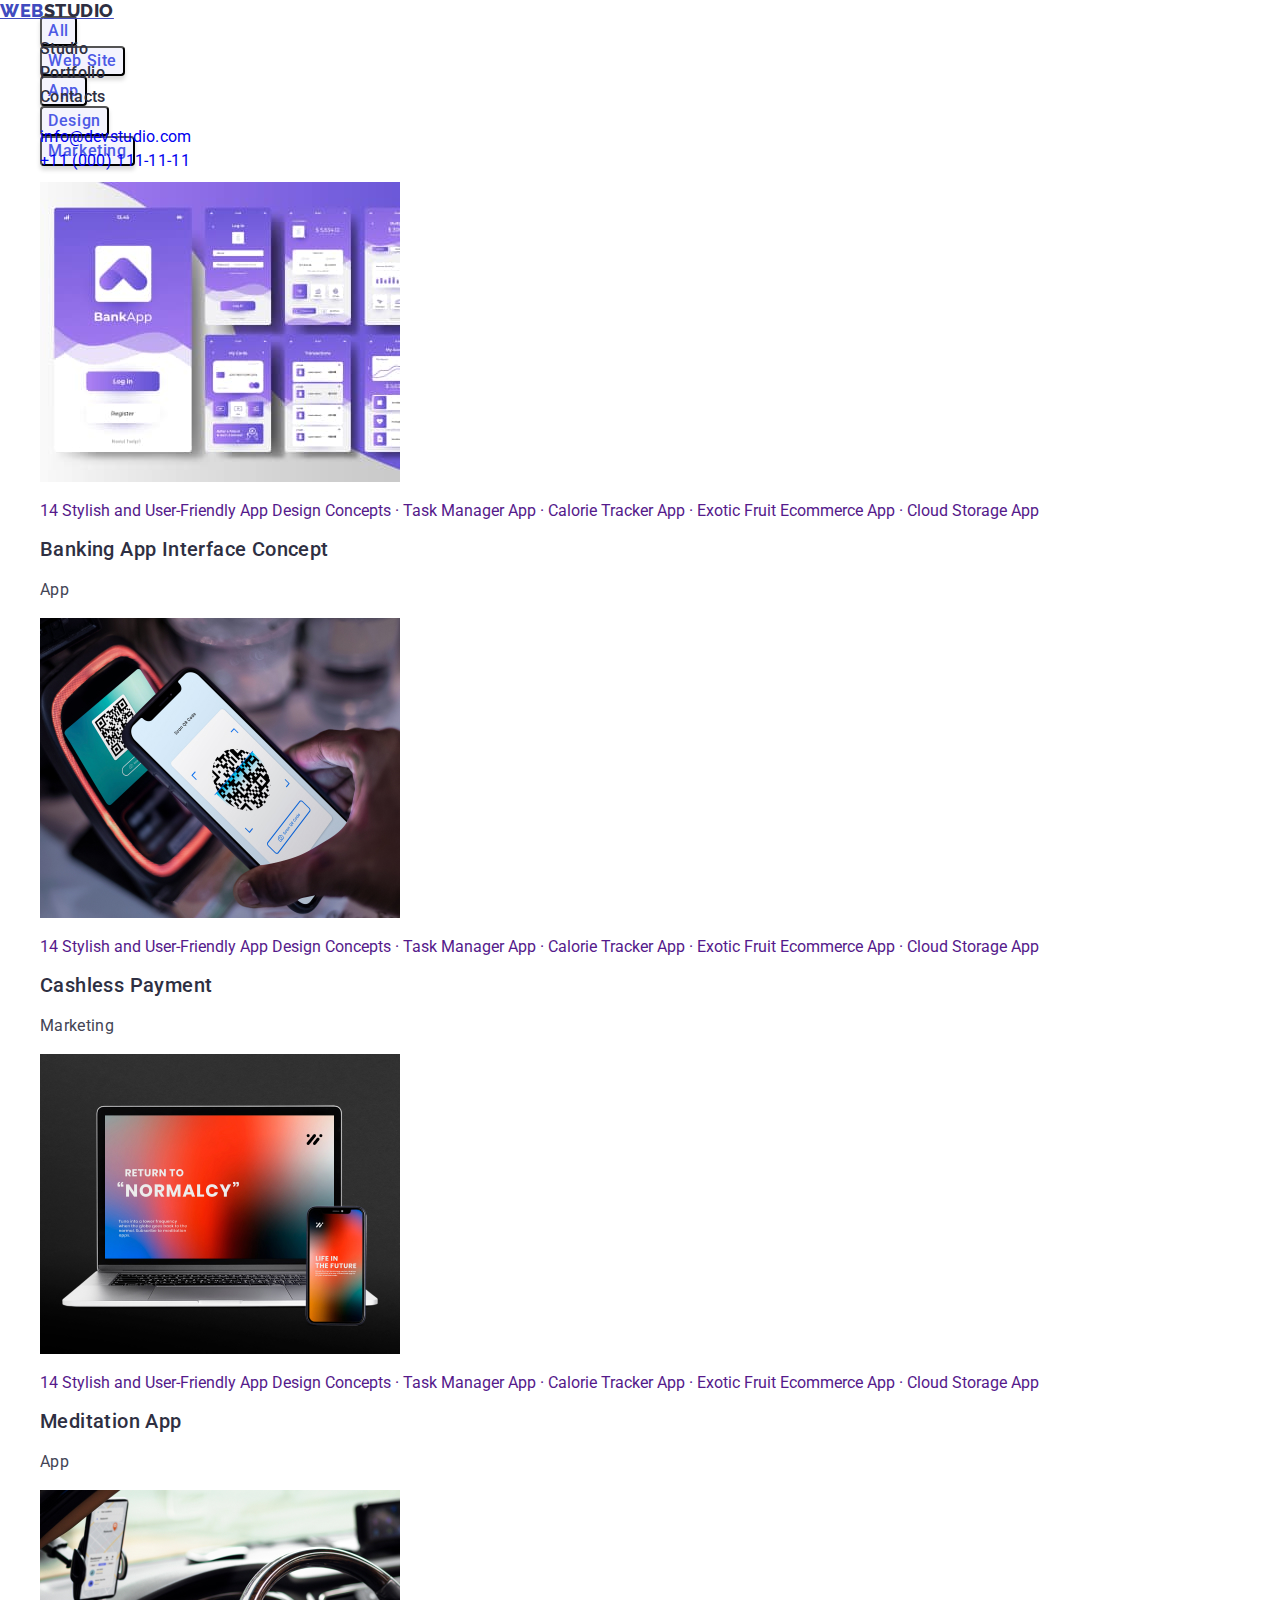
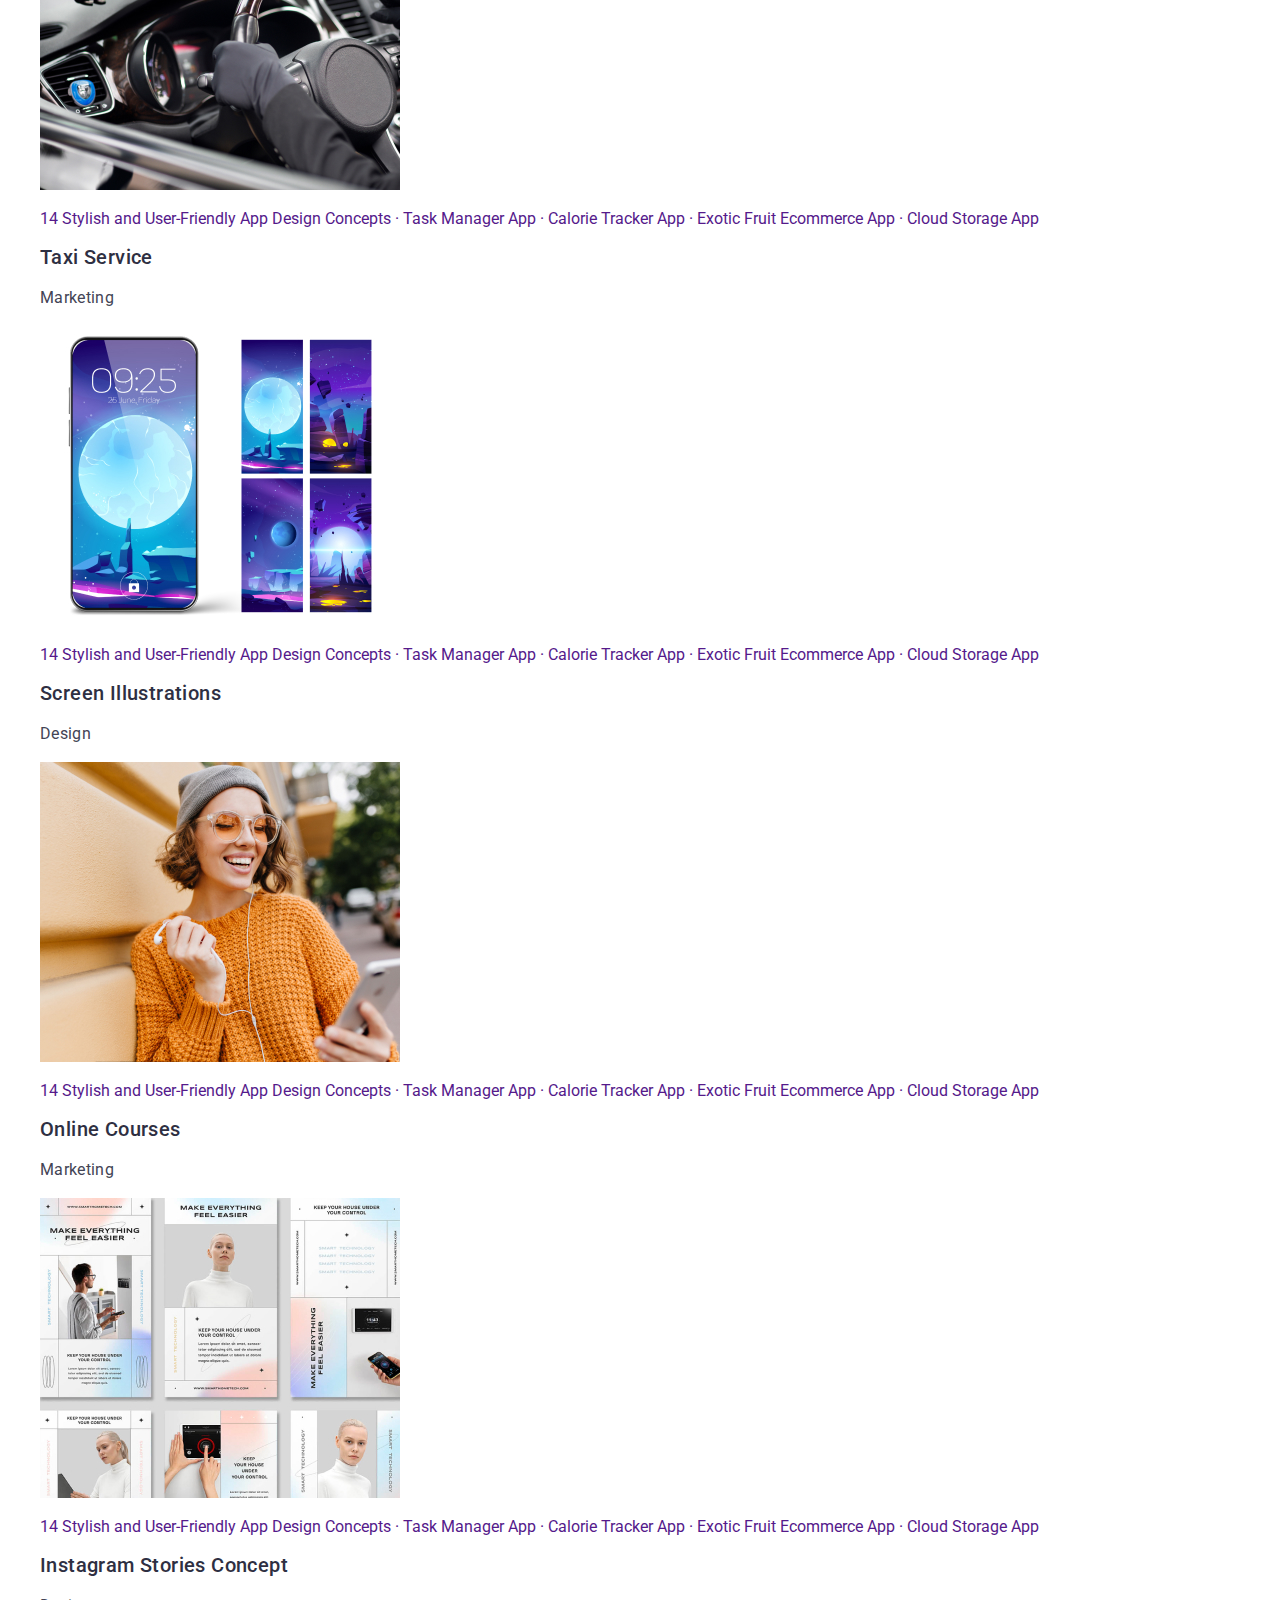
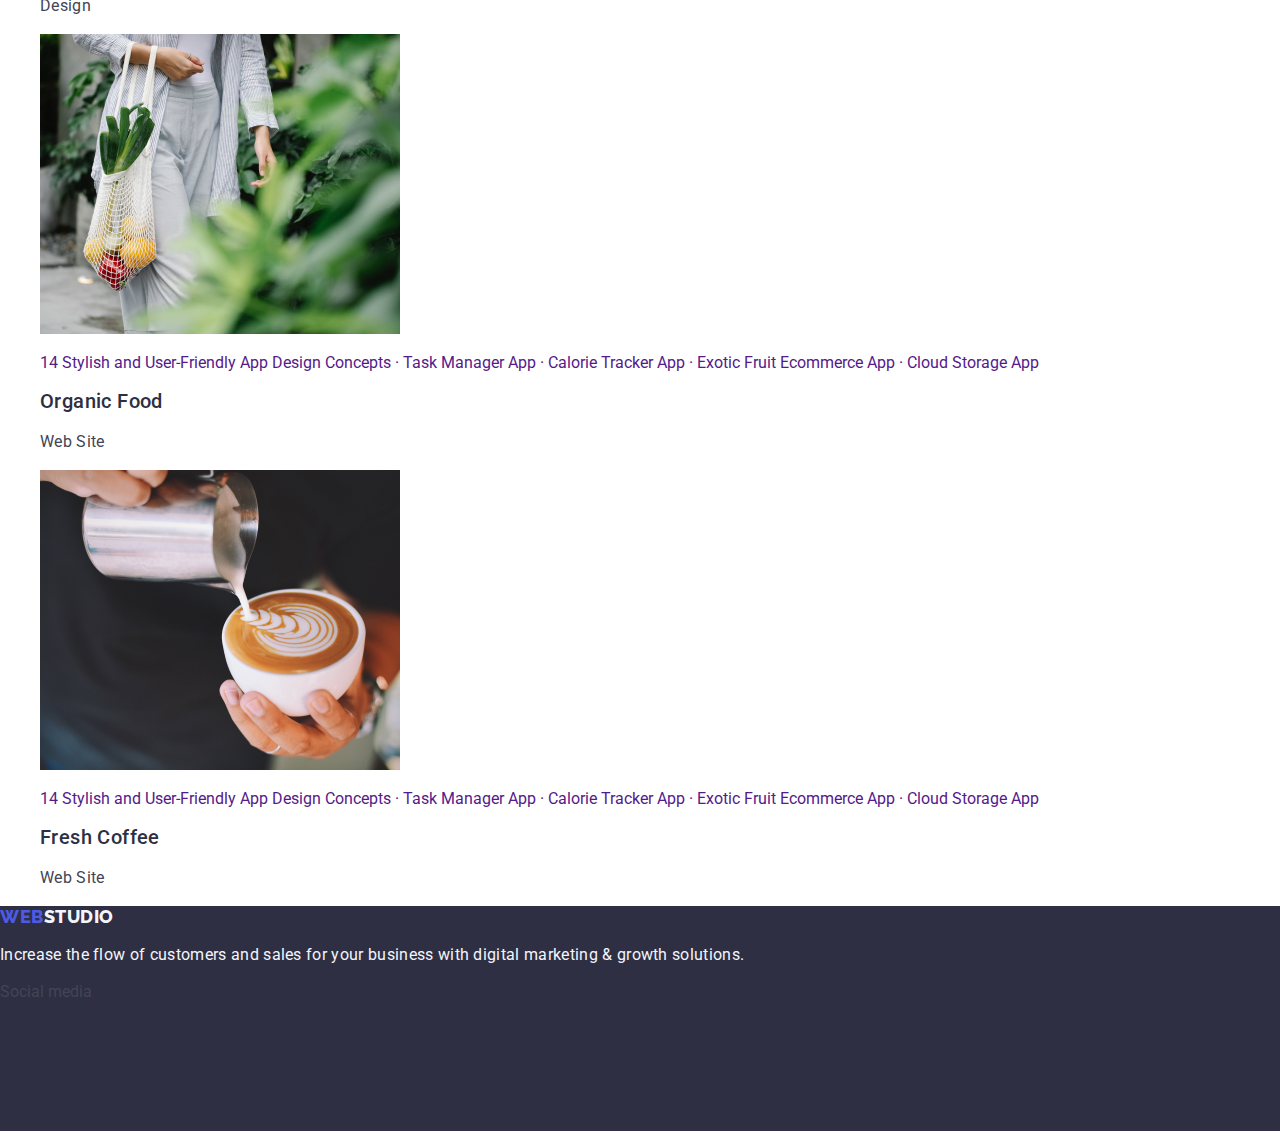
==== commit 6c5994cd: "Update portfolio.html" ====
--- a/portfolio.html
+++ b/portfolio.html
@@ -8,136 +8,276 @@
     <title>WebStudio-Portfolio</title>
     <link rel="preconnect" href="https://fonts.googleapis.com">
     <link rel="preconnect" href="https://fonts.gstatic.com" crossorigin>
+    <link rel="stylesheet" href="./css/modern-normalize.min.css">
     <link
         href="https://fonts.googleapis.com/css2?family=Raleway:wght@800&family=Roboto:wght@400;500;700;900&display=swap"
         rel="stylesheet">
     <link rel="stylesheet"
         href="https://cdnjs.cloudflare.com/ajax/libs/modern-normalize/1.1.0/modern-normalize.min.css">
-    <link rel="stylesheet" href="./css/modern-normalize.css">
     <link rel="stylesheet" href="./css/styles.css">
 </head>
 
 <body>
     <header class="page-header">
-        <nav class="navigation">
-            <a class="logo link" href="./index.html" title="WebStudio">
-                Web<span class="logo-header-studio">Studio</span>
-            </a>
-            <ul class="list">
-                <li class="menu-item"> <a class="menu-link link" href="./index.html">Studio</a></li>
-                <li class="menu-item"> <a class="menu-link link" href="./portfolio.html">Portfolio</a></li>
-                <li class="menu-item"> <a class="menu-link link" href="">Contacts</a></li>
-            </ul>
-        </nav>
-        <address class="contact-link">
-            <ul class="list contact-link">
-                <li>
-                    <a class="contact-link link" href="mailto:info@devstudio.com">info@devstudio.com</a>
-                </li>
-                <li>
-                    <a class="contact-link link" href="tel:+110001111111">+11 (000) 111-11-11</a>
-                </li>
-            </ul>
-        </address>
-    </header>
+        <div class="conteiner page-header-container">
+            <nav class="navigation">
+                <a class="logo link" href="./index.html" title="WebStudio">
+                    Web<span class="logo-header-studio">Studio</span>
+                </a>
+                <ul class="list header-menu-format">
+                    <li class="menu-item"> <a class="menu-link link" href="./index.html">Studio</a></li>
+                    <li class="menu-item"> <a class="menu-link link" href="./portfolio.html">Portfolio</a></li>
+                    <li class="menu-item"> <a class="menu-link link" href="">Contacts</a></li>
+                </ul>
+            </nav>
+
+            <address class="contact-link">
+                <ul class="list contact-link">
+                    <li>
+                        <a class="contact-mail link contact-transition"
+                            href="mailto:info@devstudio.com">info@devstudio.com</a>
+                    </li>
+                    <li>
+                        <a class="contact-tel link contact-transition" href="tel:+110001111111">+11 (000) 111-11-11</a>
+                    </li>
+                </ul>
+            </address>
+        </div>
     </header>
     <main>
-        <section class="content-page">
-            <h1 hidden>Content</h1>
-            <ul class="list">
-                <li>
-                    <button class="content-button" type="button">All</button>
-                </li>
-                <li>
-                    <button class="content-button" type="button">Web Site</button>
-                </li>
-                <li>
-                    <button class="content-button" type="button">App</button>
-                </li>
-                <li>
-                    <button class="content-button" type="button">Design</button>
-                </li>
-                <li>
-                    <button class="content-button" type="button">Marketing</button>
-                </li>
-            </ul>
-
-            <ul class="list">
-                <li>
-                    <a class="link" href=""><img width="360" height="300" src="./images/portfolio/bankingapp.jpg"
-                            alt="Banking App Interface Concept">
-                        <h2 class="content-title">Banking App Interface Concept</h2>
-                        <p class="content">App</p>
-                    </a>
-                </li>
-                <li>
-                    <a class="link" href="">
-                        <img width="360" height="300" src="./images/portfolio/cashlesspayment.jpg"
-                            alt="Cashless Payment">
-                        <h2 class="content-title">Cashless Payment</h2>
-                        <p class="content">Marketing</p>
-                    </a>
-                </li>
-                <li>
-                    <a class="link" href="">
-                        <img width="360" height="300" src="./images/portfolio/meditationapp.jpg" alt="Meditation App">
-                        <h2 class="content-title">Meditation App</h2>
-                        <p class="content">App</p>
-                    </a>
-                </li>
-                <li>
-                    <a class="link" href="">
-                        <img width="360" height="300" src="./images/portfolio/taxiservice.jpg" alt="Taxi Service">
-                        <h2 class="content-title">Taxi Service</h2>
-                        <p class="content">Marketing</p>
-                    </a>
-                </li>
-                <li>
-                    <a class="link" href="">
-                        <img width="360" height="300" src="./images/portfolio/screenilustrations.jpg"
-                            alt="Screen Illustrations">
-                        <h2 class="content-title">Screen Illustrations</h2>
-                        <p class="content">Design</p>
-                    </a>
-                </li>
-                <li>
-                    <a class="link" href="">
-                        <img width="360" height="300" src="./images/portfolio/onlinecources.jpg" alt="Online Courses">
-                        <h2 class="content-title">Online Courses</h2>
-                        <p class="content">Marketing</p>
-                    </a>
-                </li>
-                <li>
-                    <a class="link" href="">
-                        <img width="360" height="300" src="./images/portfolio/instagramstoriesconcept.jpg"
-                            alt="Instagram Stories Concept">
-                        <h2 class="content-title">Instagram Stories Concept</h2>
-                        <p class="content">Design</p>
-                    </a>
-                </li>
-                <li>
-                    <a class="link" href="">
-                        <img width="360" height="300" src="./images/portfolio/organicfood.jpg" alt="Organic Food">
-                        <h2 class="content-title">Organic Food</h2>
-                        <p class="content">Web Site</p>
-                    </a>
-                </li>
-                <li>
-                    <a class="link" href="">
-                        <img width="360" height="300" src="./images/portfolio/freshcoffee.jpg" alt="Fresh Coffee">
-                        <h2 class="content-title">Fresh Coffee</h2>
-                        <p class="content">Web Site</p>
-                    </a>
-                </li>
-            </ul>
+        <section class="content-page-portfolio">
+            <div class="conteiner">
+                <h1 hidden>Content</h1>
+                <ul class="list menu">
+                    <li>
+                        <button class="content-button" type="button">All</button>
+                    </li>
+                    <li>
+                        <button class="content-button" type="button">Web Site</button>
+                    </li>
+                    <li>
+                        <button class="content-button" type="button">App</button>
+                    </li>
+                    <li>
+                        <button class="content-button" type="button">Design</button>
+                    </li>
+                    <li>
+                        <button class="content-button" type="button">Marketing</button>
+                    </li>
+                </ul>
+
+                <ul class="list card-list">
+                    <li class="card-item">
+                        <a class="link card-link" href="">
+                            <div class="wraper">
+                                <img width="360" height="300" src="./images/portfolio/bankingapp.jpg"
+                                    alt="Banking App Interface Concept">
+                                <p class="overlay">14 Stylish and User-Friendly App Design Concepts · Task Manager App ·
+                                    Calorie Tracker App · Exotic Fruit Ecommerce
+                                    App ·
+                                    Cloud Storage App
+                                </p>
+                            </div>
+                            <div class="name-card">
+                                <h2 class="content-title card-text">Banking App Interface Concept</h2>
+                                <p class="content card-text">App</p>
+                            </div>
+                        </a>
+                    </li>
+                    <li class="card-item">
+                        <a class="link card-link" href="">
+                            <div class="wraper">
+                                <img width="360" height="300" src="./images/portfolio/cashlesspayment.jpg"
+                                    alt="Cashless Payment">
+                                <p class="overlay">14 Stylish and User-Friendly App Design Concepts · Task Manager App ·
+                                    Calorie Tracker App · Exotic
+                                    Fruit Ecommerce
+                                    App ·
+                                    Cloud Storage App
+                                </p>
+                            </div>
+                            <div class="name-card">
+                                <h2 class="content-title card-text">Cashless Payment</h2>
+                                <p class="content card-text">Marketing</p>
+                            </div>
+                        </a>
+                    </li>
+                    <li class="card-item">
+                        <a class="link card-link" href="">
+                            <div class="wraper">
+                                <img width="360" height="300" src="./images/portfolio/meditationapp.jpg"
+                                    alt="Meditation App">
+                                <p class="overlay">14 Stylish and User-Friendly App Design Concepts · Task Manager App ·
+                                    Calorie Tracker App · Exotic
+                                    Fruit Ecommerce
+                                    App ·
+                                    Cloud Storage App
+                                </p>
+                            </div>
+                            <div class="name-card">
+                                <h2 class="content-title card-text">Meditation App</h2>
+                                <p class="content card-text">App</p>
+                            </div>
+                        </a>
+                    </li>
+                    <li class="card-item">
+                        <a class="link card-link" href="">
+                            <div class="wraper">
+                                <img width="360" height="300" src="./images/portfolio/taxiservice.jpg"
+                                    alt="Taxi Service">
+                                <p class="overlay">14 Stylish and User-Friendly App Design Concepts · Task Manager App ·
+                                    Calorie Tracker App · Exotic
+                                    Fruit Ecommerce
+                                    App ·
+                                    Cloud Storage App
+                                </p>
+                            </div>
+                            <div class="name-card">
+                                <h2 class="content-title card-text">Taxi Service</h2>
+                                <p class="content card-text">Marketing</p>
+                            </div>
+                        </a>
+                    </li>
+                    <li class="card-item">
+                        <a class="link card-link" href="">
+                            <div class="wraper">
+                                <img width="360" height="300" src="./images/portfolio/screenilustrations.jpg"
+                                    alt="Screen Illustrations">
+                                <p class="overlay">14 Stylish and User-Friendly App Design Concepts · Task Manager App ·
+                                    Calorie Tracker App · Exotic
+                                    Fruit Ecommerce
+                                    App ·
+                                    Cloud Storage App
+                                </p>
+                            </div>
+                            <div class="name-card">
+                                <h2 class="content-title card-text">Screen Illustrations</h2>
+                                <p class="content card-text">Design</p>
+                            </div>
+                        </a>
+                    </li>
+                    <li class="card-item">
+                        <a class="link card-link" href="">
+                            <div class="wraper">
+                                <img width="360" height="300" src="./images/portfolio/onlinecources.jpg"
+                                    alt="Online Courses">
+                                <p class="overlay">14 Stylish and User-Friendly App Design Concepts · Task Manager App ·
+                                    Calorie Tracker App · Exotic
+                                    Fruit Ecommerce
+                                    App ·
+                                    Cloud Storage App
+                                </p>
+                            </div>
+                            <div class="name-card">
+                                <h2 class="content-title card-text">Online Courses</h2>
+                                <p class="content card-text">Marketing</p>
+                            </div>
+                        </a>
+                    </li>
+                    <li class="card-item">
+                        <a class="link card-link" href="">
+                            <div class="wraper">
+                                <img width="360" height="300" src="./images/portfolio/instagramstoriesconcept.jpg"
+                                    alt="Instagram Stories Concept">
+                                <p class="overlay">14 Stylish and User-Friendly App Design Concepts · Task Manager App ·
+                                    Calorie Tracker App · Exotic
+                                    Fruit Ecommerce
+                                    App ·
+                                    Cloud Storage App
+                                </p>
+                            </div>
+                            <div class="name-card">
+                                <h2 class="content-title card-text">Instagram Stories Concept</h2>
+                                <p class="content card-text">Design</p>
+                            </div>
+                        </a>
+                    </li>
+                    <li class="card-item">
+                        <a class="link card-link" href="">
+                            <div class="wraper">
+                                <img width="360" height="300" src="./images/portfolio/organicfood.jpg"
+                                    alt="Organic Food">
+                                <p class="overlay">14 Stylish and User-Friendly App Design Concepts · Task Manager App ·
+                                    Calorie Tracker App · Exotic
+                                    Fruit Ecommerce
+                                    App ·
+                                    Cloud Storage App
+                                </p>
+                            </div>
+                            <div class="name-card">
+                                <h2 class="content-title card-text">Organic Food</h2>
+                                <p class="content card-text">Web Site</p>
+                            </div>
+                        </a>
+                    </li>
+                    <li class="card-item">
+                        <a class="link card-link" href="">
+                            <div class="wraper">
+                                <img width="360" height="300" src="./images/portfolio/freshcoffee.jpg"
+                                    alt="Fresh Coffee">
+                                <p class="overlay">14 Stylish and User-Friendly App Design Concepts · Task Manager App ·
+                                    Calorie Tracker App · Exotic
+                                    Fruit Ecommerce
+                                    App ·
+                                    Cloud Storage App
+                                </p>
+                            </div>
+                            <div class="name-card">
+                                <h2 class="content-title card-text">Fresh Coffee</h2>
+                                <p class="content card-text">Web Site</p>
+                            </div>
+                        </a>
+                    </li>
+                </ul>
+            </div>
         </section>
     </main>
-    <footer class="footer-bgd">
-        <a class="logo link" href="./index.html" title="WebStudio">
-            Web<span class="logo-footer-studio">Studio</span>
-        </a>
-        <p class="footer-content">Increase the flow of customers and sales for your business with digital marketing &
-            growth solutions.</p>
+    <footer class="footer-bgd conteiner">
+        <div class="footer-div">
+            <div class="conteiner footer-box-logo">
+                <a class="logo link footer-link" href="./index.html" title="WebStudio">
+                    Web<span class="logo-footer-studio">Studio</span>
+                </a>
+                <p class="footer-content">Increase the flow of customers and sales for your business with digital
+                    marketing
+                    & growth
+                    solutions.
+                </p>
+            </div>
+            <div class="conteiner footer-box-media">
+                <p class="media-header">Social media</p>
+                <ul class="media-list-ft">
+                    <li class="media-round-card">
+                        <a class="media-link-ft" href="">
+                            <svg class="media-team" width="24" height="24">
+                                <use href="./images/icons.svg#icon-instagram"></use>
+                            </svg>
+                        </a>
+                    </li>
+                    <li class="media-round-card">
+                        <a class="media-link-ft" href="">
+                            <svg class="media-team" width="24" height="24">
+                                <use href="./images/icons.svg#icon-twitter"></use>
+                            </svg>
+                        </a>
+                    </li>
+                    <li class="media-round-card">
+                        <a class="media-link-ft" href="">
+                            <svg class="media-team" width="24" height="24">
+                                <use href="./images/icons.svg#icon-facebook"></use>
+                            </svg>
+                        </a>
+                    </li>
+                    <li class="media-round-card">
+                        <a class="media-link-ft" href="">
+                            <svg class="media-team" width="24" height="24">
+                                <use href="./images/icons.svg#icon-linkedin"></use>
+                            </svg>
+                        </a>
+                    </li>
+                </ul>
+            </div>
+        </div>
     </footer>
 </body>
 
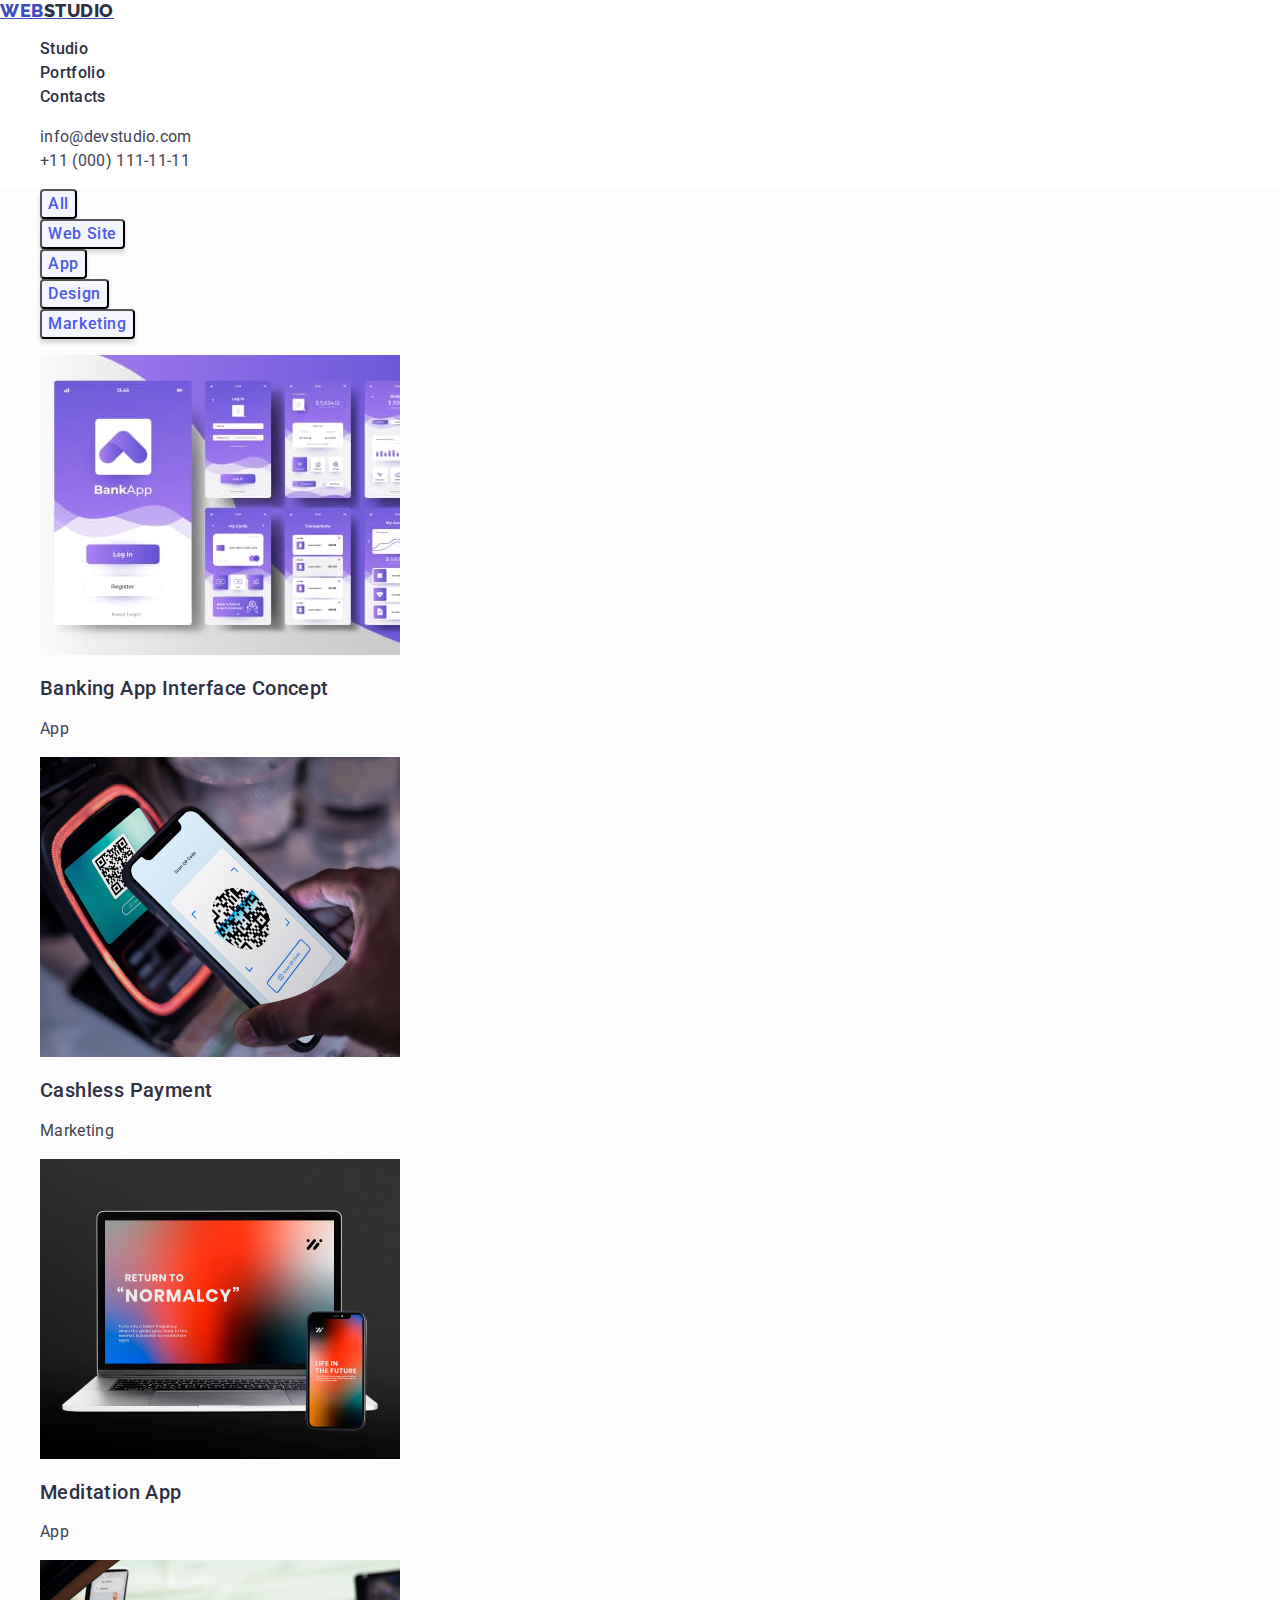
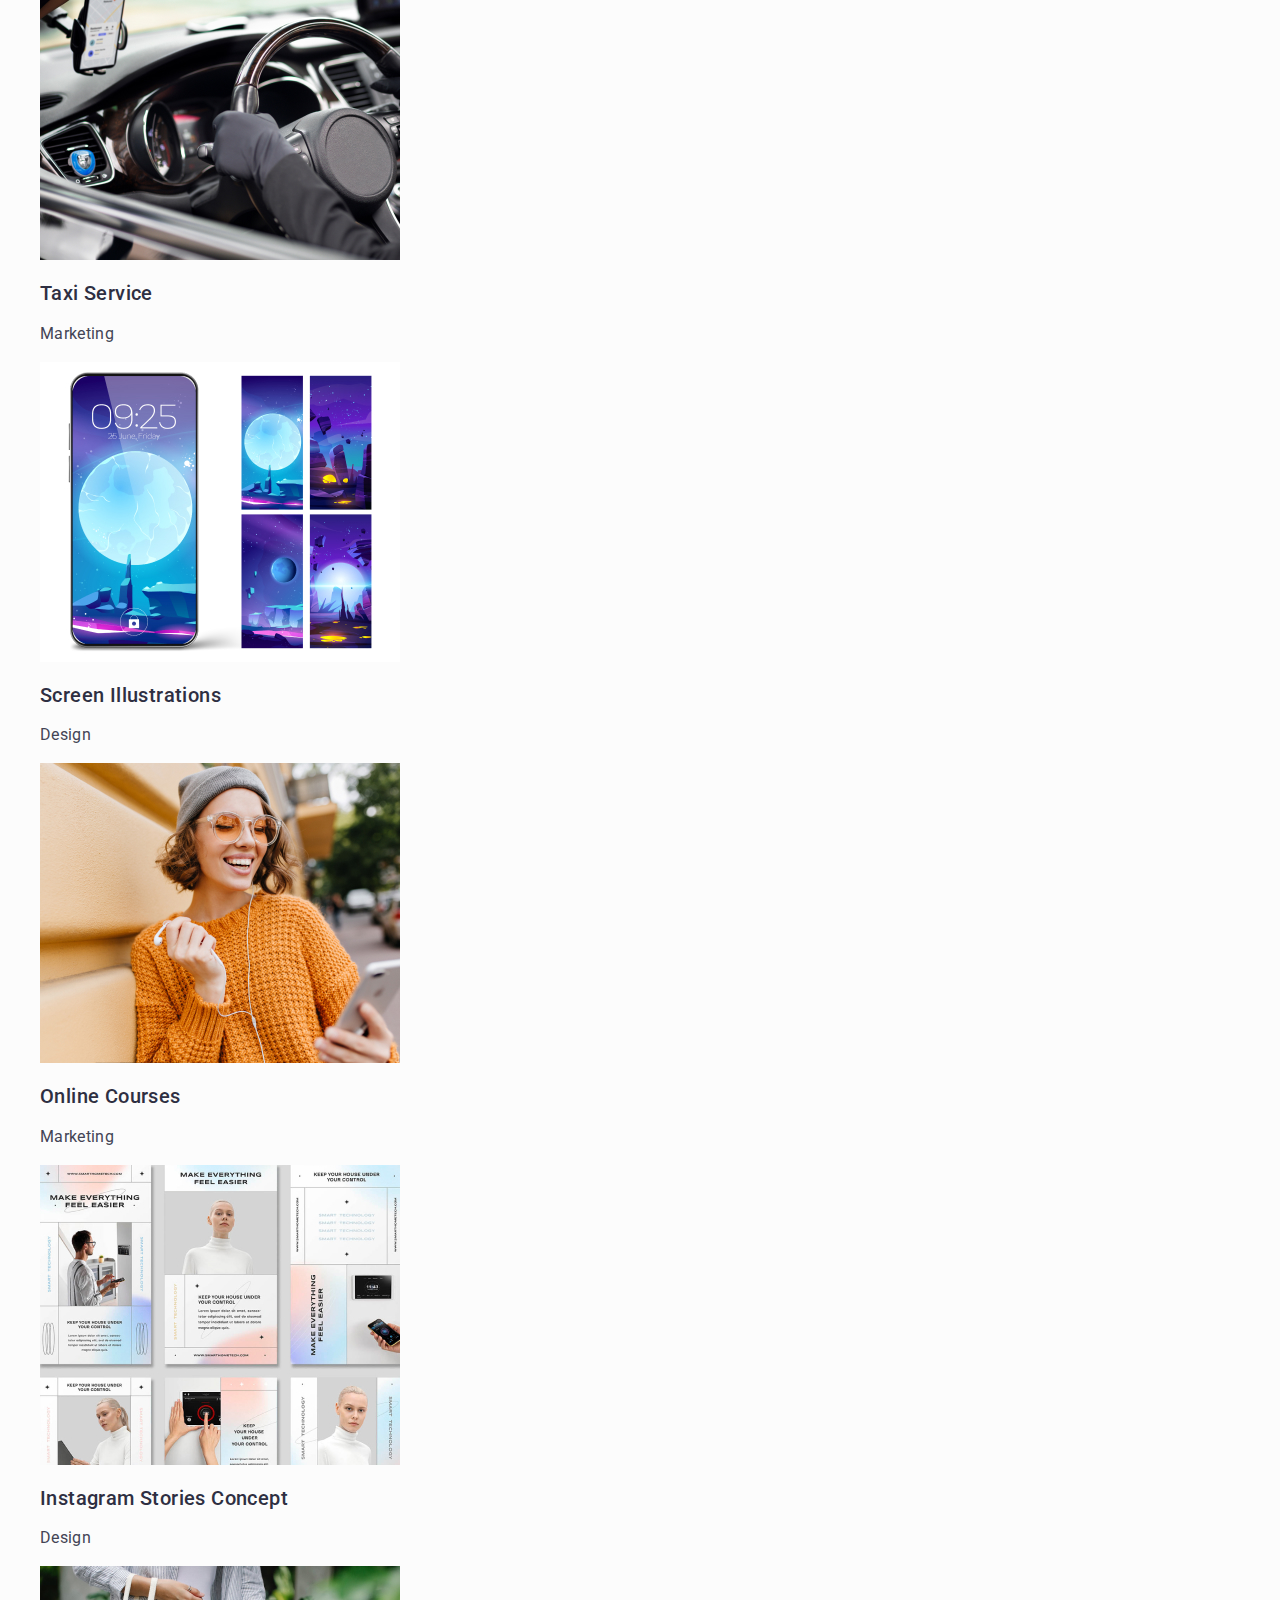
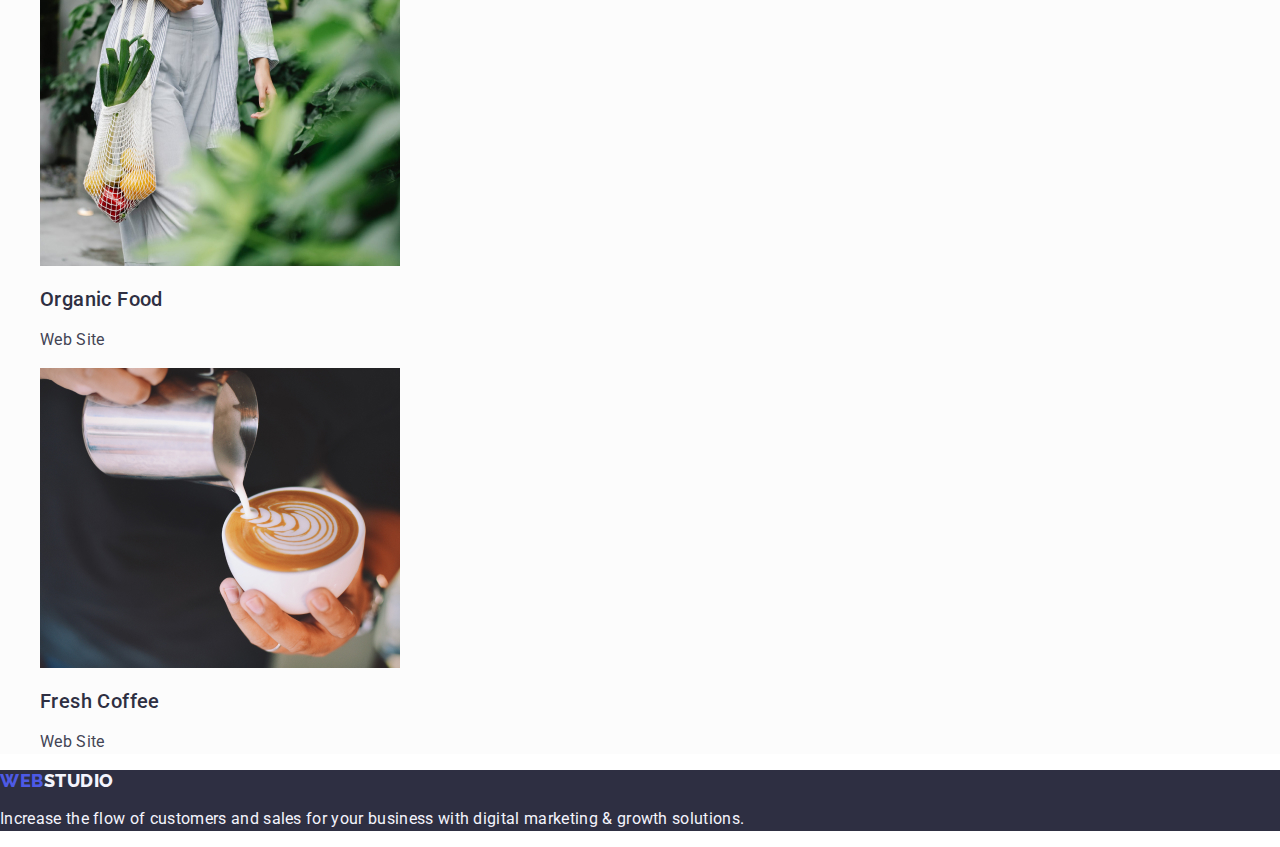
==== commit d0ae5c5e: "1" ====
--- a/portfolio.html
+++ b/portfolio.html
@@ -19,265 +19,124 @@
 
 <body>
     <header class="page-header">
-        <div class="conteiner page-header-container">
-            <nav class="navigation">
-                <a class="logo link" href="./index.html" title="WebStudio">
-                    Web<span class="logo-header-studio">Studio</span>
-                </a>
-                <ul class="list header-menu-format">
-                    <li class="menu-item"> <a class="menu-link link" href="./index.html">Studio</a></li>
-                    <li class="menu-item"> <a class="menu-link link" href="./portfolio.html">Portfolio</a></li>
-                    <li class="menu-item"> <a class="menu-link link" href="">Contacts</a></li>
-                </ul>
-            </nav>
-
+        <nav class="navigation">
+            <a class="logo link" href="./index.html" title="WebStudio">
+                Web<span class="logo-header-studio">Studio</span>
+            </a>
+            <ul class="list">
+                <li class="menu-item"> <a class="menu-link link" href="./index.html">Studio</a></li>
+                <li class="menu-item"> <a class="menu-link link" href="./portfolio.html">Portfolio</a></li>
+                <li class="menu-item"> <a class="menu-link link" href="">Contacts</a></li>
+            </ul>
+        </nav>
             <address class="contact-link">
-                <ul class="list contact-link">
+                <ul class="list">
                     <li>
-                        <a class="contact-mail link contact-transition"
-                            href="mailto:info@devstudio.com">info@devstudio.com</a>
+                        <a class="contact-link link" href="mailto:info@devstudio.com">info@devstudio.com</a>
                     </li>
                     <li>
-                        <a class="contact-tel link contact-transition" href="tel:+110001111111">+11 (000) 111-11-11</a>
+                        <a class="contact-link link" href="tel:+110001111111">+11 (000) 111-11-11</a>
                     </li>
                 </ul>
             </address>
-        </div>
+
     </header>
     <main>
-        <section class="content-page-portfolio">
-            <div class="conteiner">
-                <h1 hidden>Content</h1>
-                <ul class="list menu">
-                    <li>
-                        <button class="content-button" type="button">All</button>
-                    </li>
-                    <li>
-                        <button class="content-button" type="button">Web Site</button>
-                    </li>
-                    <li>
-                        <button class="content-button" type="button">App</button>
-                    </li>
-                    <li>
-                        <button class="content-button" type="button">Design</button>
-                    </li>
-                    <li>
-                        <button class="content-button" type="button">Marketing</button>
-                    </li>
-                </ul>
-
-                <ul class="list card-list">
-                    <li class="card-item">
-                        <a class="link card-link" href="">
-                            <div class="wraper">
-                                <img width="360" height="300" src="./images/portfolio/bankingapp.jpg"
-                                    alt="Banking App Interface Concept">
-                                <p class="overlay">14 Stylish and User-Friendly App Design Concepts · Task Manager App ·
-                                    Calorie Tracker App · Exotic Fruit Ecommerce
-                                    App ·
-                                    Cloud Storage App
-                                </p>
-                            </div>
-                            <div class="name-card">
-                                <h2 class="content-title card-text">Banking App Interface Concept</h2>
-                                <p class="content card-text">App</p>
-                            </div>
-                        </a>
-                    </li>
-                    <li class="card-item">
-                        <a class="link card-link" href="">
-                            <div class="wraper">
-                                <img width="360" height="300" src="./images/portfolio/cashlesspayment.jpg"
-                                    alt="Cashless Payment">
-                                <p class="overlay">14 Stylish and User-Friendly App Design Concepts · Task Manager App ·
-                                    Calorie Tracker App · Exotic
-                                    Fruit Ecommerce
-                                    App ·
-                                    Cloud Storage App
-                                </p>
-                            </div>
-                            <div class="name-card">
-                                <h2 class="content-title card-text">Cashless Payment</h2>
-                                <p class="content card-text">Marketing</p>
-                            </div>
-                        </a>
-                    </li>
-                    <li class="card-item">
-                        <a class="link card-link" href="">
-                            <div class="wraper">
-                                <img width="360" height="300" src="./images/portfolio/meditationapp.jpg"
-                                    alt="Meditation App">
-                                <p class="overlay">14 Stylish and User-Friendly App Design Concepts · Task Manager App ·
-                                    Calorie Tracker App · Exotic
-                                    Fruit Ecommerce
-                                    App ·
-                                    Cloud Storage App
-                                </p>
-                            </div>
-                            <div class="name-card">
-                                <h2 class="content-title card-text">Meditation App</h2>
-                                <p class="content card-text">App</p>
-                            </div>
-                        </a>
-                    </li>
-                    <li class="card-item">
-                        <a class="link card-link" href="">
-                            <div class="wraper">
-                                <img width="360" height="300" src="./images/portfolio/taxiservice.jpg"
-                                    alt="Taxi Service">
-                                <p class="overlay">14 Stylish and User-Friendly App Design Concepts · Task Manager App ·
-                                    Calorie Tracker App · Exotic
-                                    Fruit Ecommerce
-                                    App ·
-                                    Cloud Storage App
-                                </p>
-                            </div>
-                            <div class="name-card">
-                                <h2 class="content-title card-text">Taxi Service</h2>
-                                <p class="content card-text">Marketing</p>
-                            </div>
-                        </a>
-                    </li>
-                    <li class="card-item">
-                        <a class="link card-link" href="">
-                            <div class="wraper">
-                                <img width="360" height="300" src="./images/portfolio/screenilustrations.jpg"
-                                    alt="Screen Illustrations">
-                                <p class="overlay">14 Stylish and User-Friendly App Design Concepts · Task Manager App ·
-                                    Calorie Tracker App · Exotic
-                                    Fruit Ecommerce
-                                    App ·
-                                    Cloud Storage App
-                                </p>
-                            </div>
-                            <div class="name-card">
-                                <h2 class="content-title card-text">Screen Illustrations</h2>
-                                <p class="content card-text">Design</p>
-                            </div>
-                        </a>
-                    </li>
-                    <li class="card-item">
-                        <a class="link card-link" href="">
-                            <div class="wraper">
-                                <img width="360" height="300" src="./images/portfolio/onlinecources.jpg"
-                                    alt="Online Courses">
-                                <p class="overlay">14 Stylish and User-Friendly App Design Concepts · Task Manager App ·
-                                    Calorie Tracker App · Exotic
-                                    Fruit Ecommerce
-                                    App ·
-                                    Cloud Storage App
-                                </p>
-                            </div>
-                            <div class="name-card">
-                                <h2 class="content-title card-text">Online Courses</h2>
-                                <p class="content card-text">Marketing</p>
-                            </div>
-                        </a>
-                    </li>
-                    <li class="card-item">
-                        <a class="link card-link" href="">
-                            <div class="wraper">
-                                <img width="360" height="300" src="./images/portfolio/instagramstoriesconcept.jpg"
-                                    alt="Instagram Stories Concept">
-                                <p class="overlay">14 Stylish and User-Friendly App Design Concepts · Task Manager App ·
-                                    Calorie Tracker App · Exotic
-                                    Fruit Ecommerce
-                                    App ·
-                                    Cloud Storage App
-                                </p>
-                            </div>
-                            <div class="name-card">
-                                <h2 class="content-title card-text">Instagram Stories Concept</h2>
-                                <p class="content card-text">Design</p>
-                            </div>
-                        </a>
-                    </li>
-                    <li class="card-item">
-                        <a class="link card-link" href="">
-                            <div class="wraper">
-                                <img width="360" height="300" src="./images/portfolio/organicfood.jpg"
-                                    alt="Organic Food">
-                                <p class="overlay">14 Stylish and User-Friendly App Design Concepts · Task Manager App ·
-                                    Calorie Tracker App · Exotic
-                                    Fruit Ecommerce
-                                    App ·
-                                    Cloud Storage App
-                                </p>
-                            </div>
-                            <div class="name-card">
-                                <h2 class="content-title card-text">Organic Food</h2>
-                                <p class="content card-text">Web Site</p>
-                            </div>
-                        </a>
-                    </li>
-                    <li class="card-item">
-                        <a class="link card-link" href="">
-                            <div class="wraper">
-                                <img width="360" height="300" src="./images/portfolio/freshcoffee.jpg"
-                                    alt="Fresh Coffee">
-                                <p class="overlay">14 Stylish and User-Friendly App Design Concepts · Task Manager App ·
-                                    Calorie Tracker App · Exotic
-                                    Fruit Ecommerce
-                                    App ·
-                                    Cloud Storage App
-                                </p>
-                            </div>
-                            <div class="name-card">
-                                <h2 class="content-title card-text">Fresh Coffee</h2>
-                                <p class="content card-text">Web Site</p>
-                            </div>
-                        </a>
-                    </li>
-                </ul>
-            </div>
+        <section class="content-page">
+            <h1 hidden>Content</h1>
+            <ul class="list">
+                <li>
+                    <button class="content-button" type="button">All</button>
+                </li>
+                <li>
+                    <button class="content-button" type="button">Web Site</button>
+                </li>
+                <li>
+                    <button class="content-button" type="button">App</button>
+                </li>
+                <li>
+                    <button class="content-button" type="button">Design</button>
+                </li>
+                <li>
+                    <button class="content-button" type="button">Marketing</button>
+                </li>
+            </ul>
+            <ul class="list">
+                <li>
+                    <a class="link" href=""><img width="360" height="300" src="./images/portfolio/bankingapp.jpg"
+                            alt="Banking App Interface Concept">
+                        <h2 class="content-title">Banking App Interface Concept</h2>
+                        <p class="content">App</p>
+                    </a>
+                </li>
+                <li>
+                    <a class="link" href="">
+                        <img width="360" height="300" src="./images/portfolio/cashlesspayment.jpg"
+                            alt="Cashless Payment">
+                        <h2 class="content-title">Cashless Payment</h2>
+                        <p class="content">Marketing</p>
+                    </a>
+                </li>
+                <li>
+                    <a class="link" href="">
+                        <img width="360" height="300" src="./images/portfolio/meditationapp.jpg" alt="Meditation App">
+                        <h2 class="content-title">Meditation App</h2>
+                        <p class="content">App</p>
+                    </a>
+                </li>
+                <li>
+                    <a class="link" href="">
+                        <img width="360" height="300" src="./images/portfolio/taxiservice.jpg" alt="Taxi Service">
+                        <h2 class="content-title">Taxi Service</h2>
+                        <p class="content">Marketing</p>
+                    </a>
+                </li>
+                <li>
+                    <a class="link" href="">
+                        <img width="360" height="300" src="./images/portfolio/screenilustrations.jpg"
+                            alt="Screen Illustrations">
+                        <h2 class="content-title">Screen Illustrations</h2>
+                        <p class="content">Design</p>
+                    </a>
+                </li>
+                <li>
+                    <a class="link" href="">
+                        <img width="360" height="300" src="./images/portfolio/onlinecources.jpg" alt="Online Courses">
+                        <h2 class="content-title">Online Courses</h2>
+                        <p class="content">Marketing</p>
+                    </a>
+                </li>
+                <li>
+                    <a class="link" href="">
+                        <img width="360" height="300" src="./images/portfolio/instagramstoriesconcept.jpg"
+                            alt="Instagram Stories Concept">
+                        <h2 class="content-title">Instagram Stories Concept</h2>
+                        <p class="content">Design</p>
+                    </a>
+                </li>
+                <li>
+                    <a class="link" href="">
+                        <img width="360" height="300" src="./images/portfolio/organicfood.jpg" alt="Organic Food">
+                        <h2 class="content-title">Organic Food</h2>
+                        <p class="content">Web Site</p>
+                    </a>
+                </li>
+                <li>
+                    <a class="link" href="">
+                        <img width="360" height="300" src="./images/portfolio/freshcoffee.jpg" alt="Fresh Coffee">
+                        <h2 class="content-title">Fresh Coffee</h2>
+                        <p class="content">Web Site</p>
+                    </a>
+                </li>
+            </ul>
         </section>
     </main>
-    <footer class="footer-bgd conteiner">
-        <div class="footer-div">
-            <div class="conteiner footer-box-logo">
-                <a class="logo link footer-link" href="./index.html" title="WebStudio">
-                    Web<span class="logo-footer-studio">Studio</span>
-                </a>
-                <p class="footer-content">Increase the flow of customers and sales for your business with digital
-                    marketing
-                    & growth
-                    solutions.
-                </p>
-            </div>
-            <div class="conteiner footer-box-media">
-                <p class="media-header">Social media</p>
-                <ul class="media-list-ft">
-                    <li class="media-round-card">
-                        <a class="media-link-ft" href="">
-                            <svg class="media-team" width="24" height="24">
-                                <use href="./images/icons.svg#icon-instagram"></use>
-                            </svg>
-                        </a>
-                    </li>
-                    <li class="media-round-card">
-                        <a class="media-link-ft" href="">
-                            <svg class="media-team" width="24" height="24">
-                                <use href="./images/icons.svg#icon-twitter"></use>
-                            </svg>
-                        </a>
-                    </li>
-                    <li class="media-round-card">
-                        <a class="media-link-ft" href="">
-                            <svg class="media-team" width="24" height="24">
-                                <use href="./images/icons.svg#icon-facebook"></use>
-                            </svg>
-                        </a>
-                    </li>
-                    <li class="media-round-card">
-                        <a class="media-link-ft" href="">
-                            <svg class="media-team" width="24" height="24">
-                                <use href="./images/icons.svg#icon-linkedin"></use>
-                            </svg>
-                        </a>
-                    </li>
-                </ul>
-            </div>
-        </div>
+    <footer class="footer-bgd">
+        <a class="logo link" href="./index.html" title="WebStudio">
+            Web<span class="logo-footer-studio">Studio</span>
+        </a>
+        <p class="footer-content">Increase the flow of customers and sales for your business with digital marketing &
+            growth solutions.</p>
     </footer>
 </body>
 
--- a/css/styles.css
+++ b/css/styles.css
@@ -11,16 +11,6 @@
 
 ul {
     list-style: none;
-}
-
-body>:root {
-    --main-font-family: 'Roboto', sans-serif;
-    --secondary-font-family-family: 'Raleway', sans-serif;
-    --primary-text-color-theme-dark: #F4F4FD;
-    --primary-text-color-theme-light: #2E2F42;
-    --secondary-text-color-theme-dark: #FFFFFF;
-    --secondary-text-color-theme-light: #434455;
-    --accent-color: #4D5AE5;
 }
 
 .link {
@@ -38,21 +28,21 @@
 }
 
 .logo {
-    font-family: var(--secondary-font-family-family);
+    font-family: 'Raleway', sans-serif;
     font-weight: 800;
     font-size: 18px;
     line-height: 1.17;
-    color: var(--accent-color);
+    color: #4D5AE5;
     letter-spacing: 0.03em;
     text-transform: uppercase;
 }
 
 .logo-header-studio {
-    color: var(--primary-text-color-theme-light)
+    color: #2e2f42;
 }
 
 .logo-footer-studio {
-    color: var(--primary-text-color-theme-dark)
+    color: #f4f4fd
 }
 
 button {
@@ -60,58 +50,46 @@
 }
 
 body {
-    font-family: var(--main-font-family);
-    color: var(--secondary-text-color-theme-light);
-    background-color: var(--secondary-text-color-theme-dark)
+    font-family: 'Roboto', sans-serif;
+    color: #434455;
+    background-color: #FFFFFF;
 }
 
-.page-header {
-    position: absolute;
-    width: 1440px;
-    max-height: 72px;
-    left: 0px;
-    top: 0px;
-    display: flex;
-}
-
-.menu-item {
-    flex-direction: row;
-}
 .menu-link {
     font-weight: 500;
     font-size: 16px;
     line-height: 1.5;
     letter-spacing: 0.02em;
-    color: var(--primary-text-color-theme-light)
+    color: #2E2F42;
 }
 
 .contact-link {
-    color: var(--secondary-text-color-theme-light);
+    color: #434455;
     font-style: normal;
     line-height: 1.5;
     letter-spacing: 0.02em
 }
 
 .content-button {
-    background-color: var(--primary-text-color-theme-dark);
+    background-color: #F4F4FD;
     box-shadow: 0px 4px 4px rgba(0, 0, 0, 0.15);
     border-radius: 4px;
     font-weight: 500;
     font-size: 16px;
     line-height: 1.5;
-    color: var(--accent-color);
-    font-family: var(--main-font-family);
+    color: #4d5ae5;
+    font-family: 'Roboto', sans-serif;
     letter-spacing: 0.04em
 }
 
 .content-button:hover,
 .content-button:focus {
     background-color: #404BBF;
-    color: var(--secondary-text-color-theme-dark)
+    color: #FFFFFF;
 }
 
 .order-button {
-    background: var(--accent-color);
+    background: #4D5AE5;
     box-shadow: 0px 4px 4px rgba(0, 0, 0, 0.15);
     border-radius: 4px;
     display: flex;
@@ -123,8 +101,8 @@
     font-weight: 500;
     font-size: 16px;
     line-height: 1.5;
-    color: var(--secondary-text-color-theme-dark);
-    font-family: var(--main-font-family);
+    color: #FFFFFF;
+    font-family: 'Roboto', sans-serif;
     letter-spacing: 0.04em
 }
 
@@ -134,14 +112,14 @@
 }
 
 .main-page {
-    background: var(--primary-text-color-theme-light)
+    background: #2E2F42;
 }
 
 .main-header {
     font-weight: 700;
     font-size: 56px;
     line-height: 1.07;
-    color: var(--secondary-text-color-theme-dark);
+    color: #FFFFFF;
     text-align: center;
     letter-spacing: 0.02em
 }
@@ -157,15 +135,15 @@
     text-align: center;
     letter-spacing: 0.02em;
     text-transform: capitalize;
-    color: var(--primary-text-color-theme-light)
+    color: #2e2f42;
 }
 
 .team-page {
-    background: var(--primary-text-color-theme-dark);
+    background: #F4F4FD;
 }
 
 .list-item {
-    background-color: var(--secondary-text-color-theme-dark)
+    background-color: #FFFFFF
 }
 
 .content-title {
@@ -173,7 +151,7 @@
     font-size: 20px;
     line-height: 1.2;
     letter-spacing: 0.02em;
-    color: var(--primary-text-color-theme-light);
+    color: #2E2F42;
     flex: none;
     order: 0;
     flex-grow: 0;
@@ -184,7 +162,7 @@
     font-size: 16px;
     line-height: 1.5;
     letter-spacing: 0.02em;
-    color: var(--secondary-text-color-theme-light);
+    color: #434455;
     flex: none;
     order: 1;
     flex-grow: 0;
@@ -195,9 +173,9 @@
     font-size: 16px;
     line-height: 24px;
     letter-spacing: 0.02em;
-    color: var(--primary-text-color-theme-dark)
+    color: #F4F4FD;
 }
 
 .footer-bgd {
-    background: var(--primary-text-color-theme-light)
+    background: #2E2F42;
 }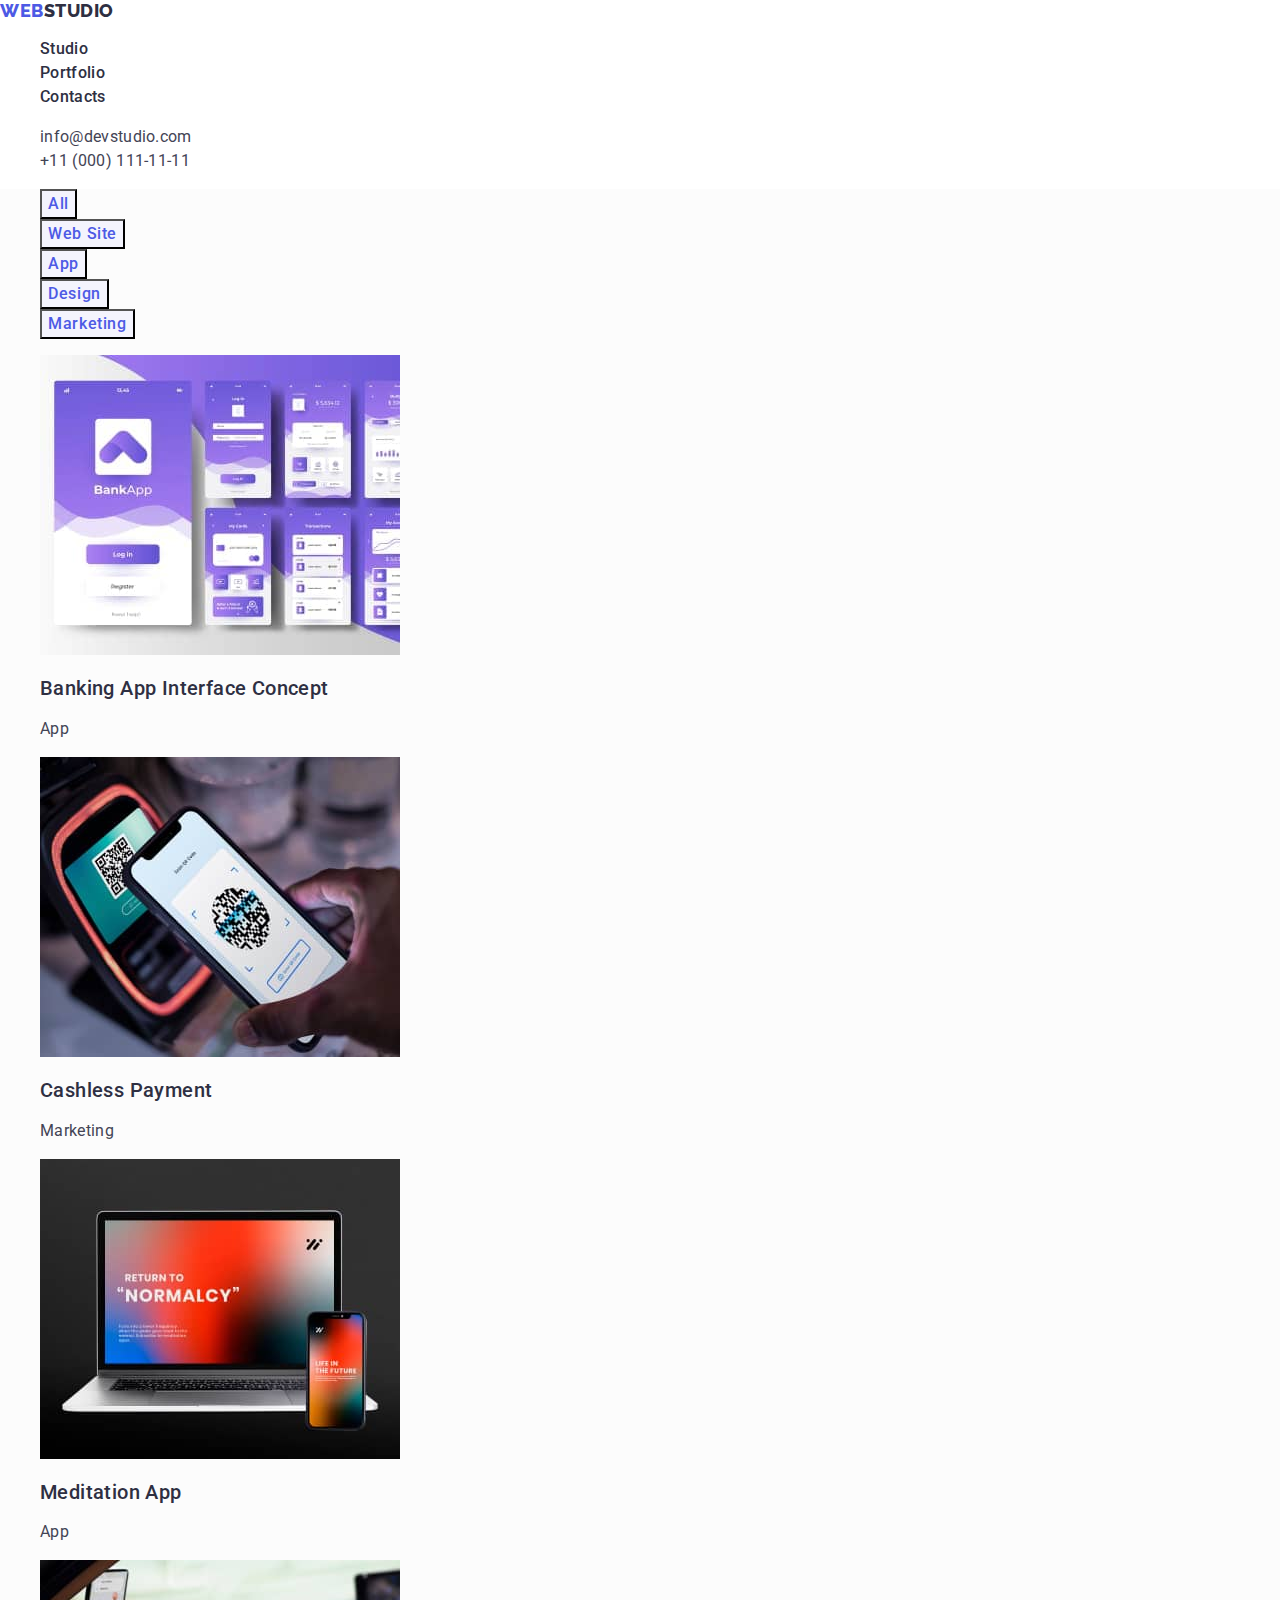
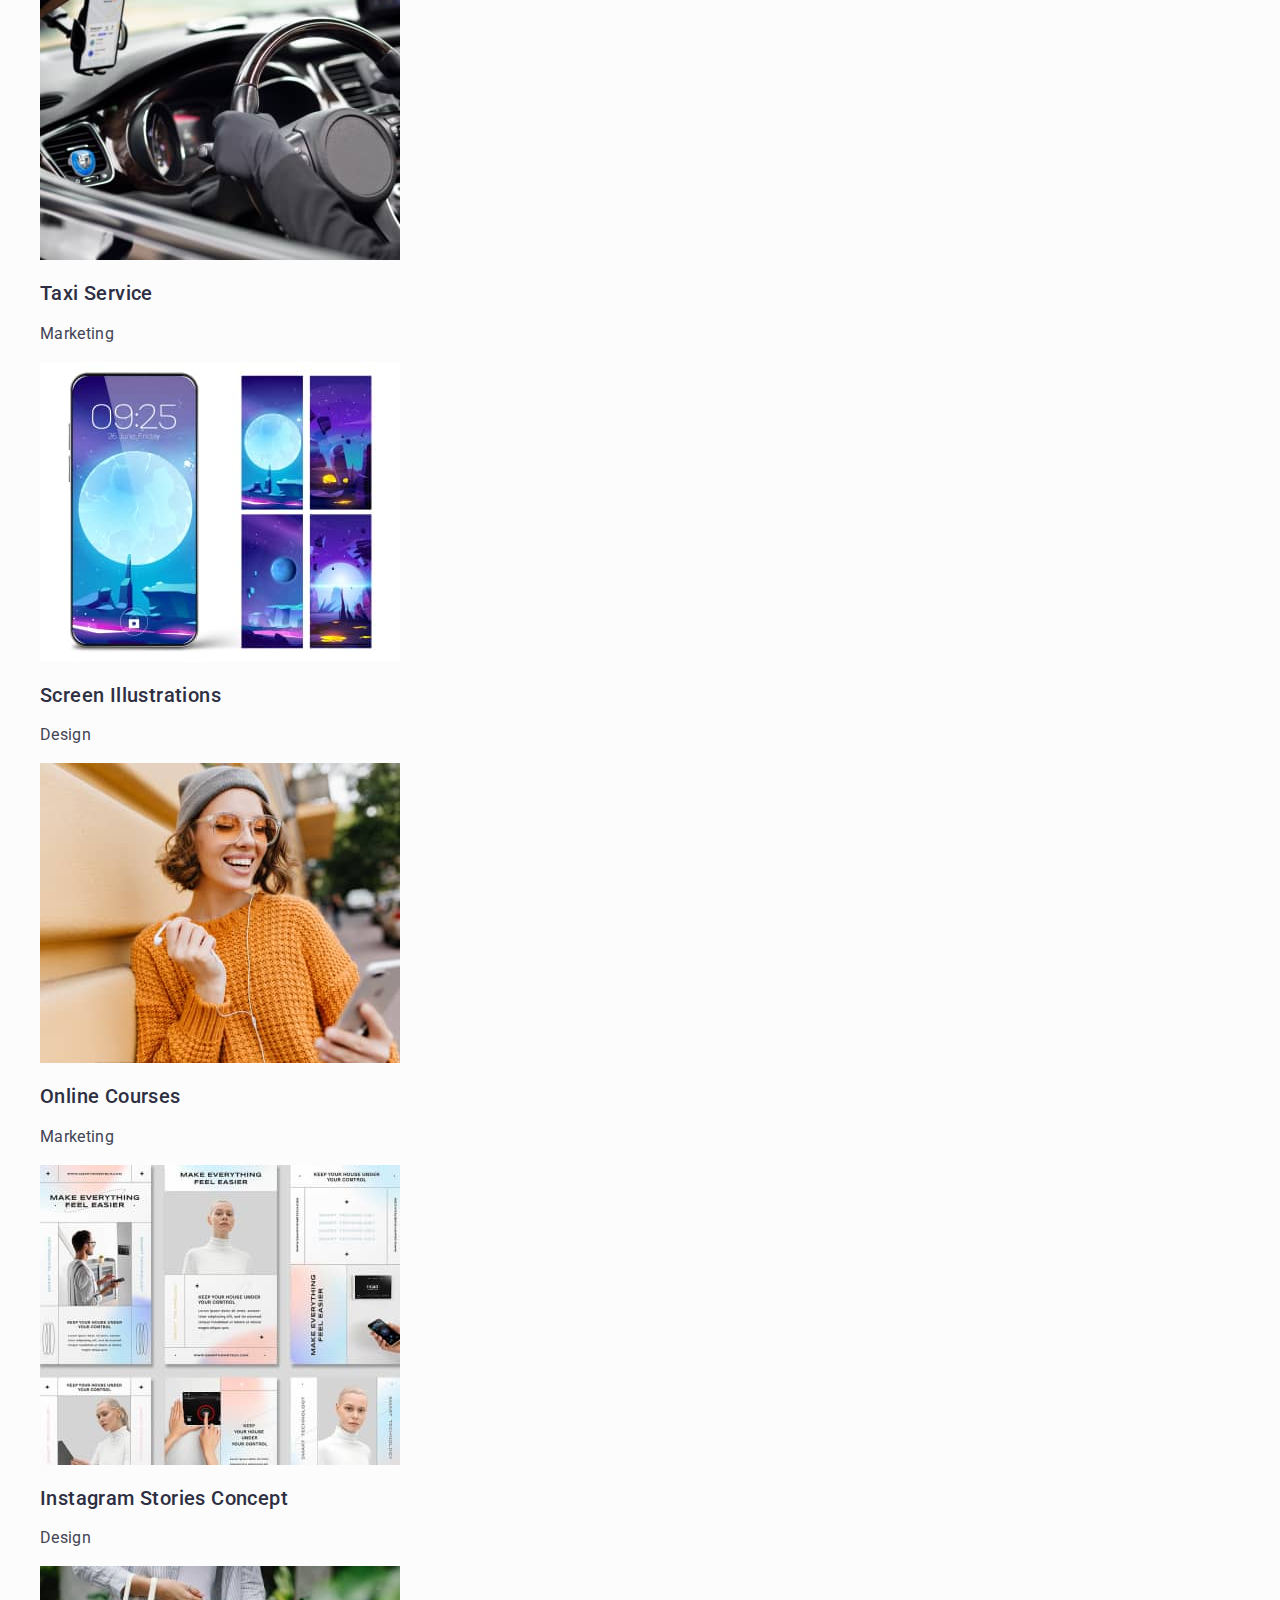
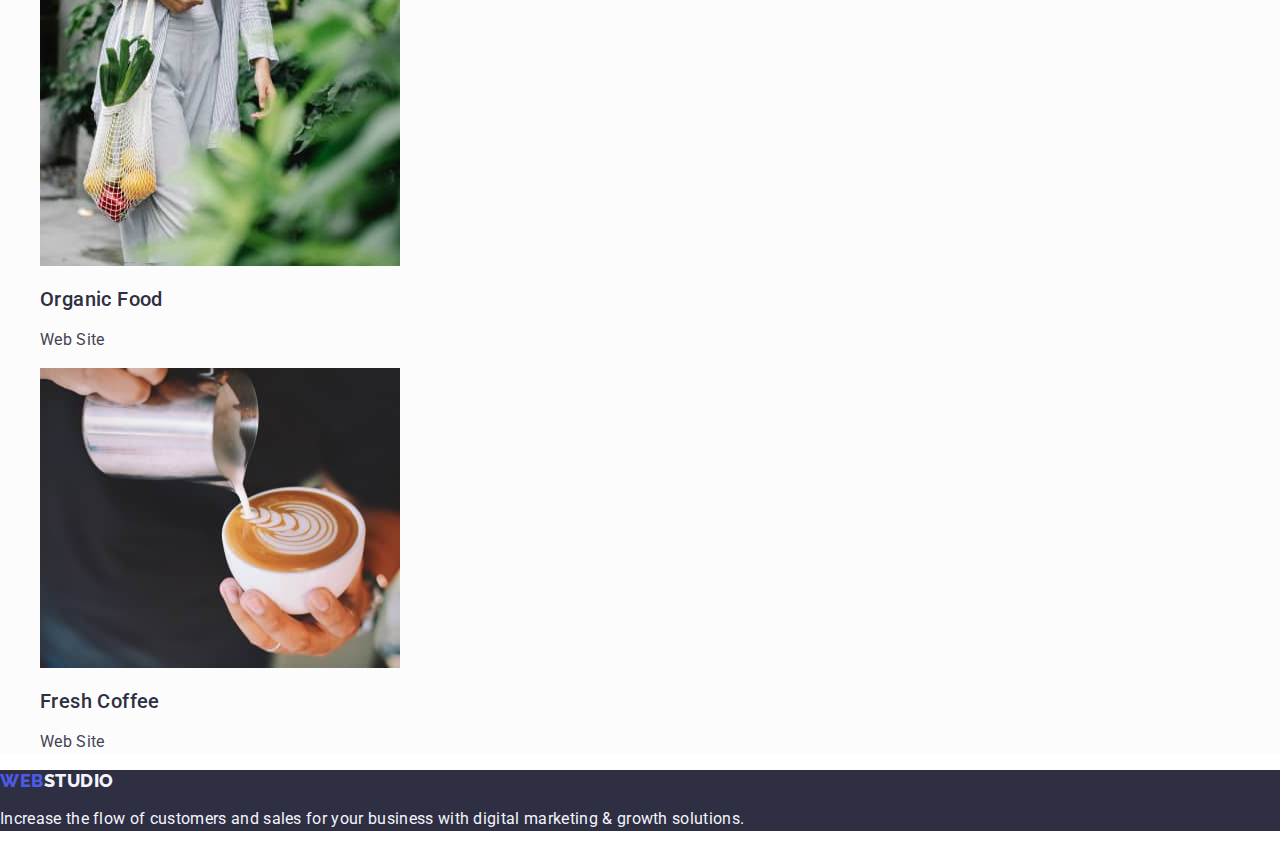
==== commit 8d074232: "5" ====
--- a/portfolio.html
+++ b/portfolio.html
@@ -20,7 +20,7 @@
 <body>
     <header class="page-header">
         <nav class="navigation">
-            <a class="logo link" href="./index.html" title="WebStudio">
+            <a class="logo link-logo" href="./index.html" title="WebStudio">
                 Web<span class="logo-header-studio">Studio</span>
             </a>
             <ul class="list">
@@ -132,7 +132,7 @@
         </section>
     </main>
     <footer class="footer-bgd">
-        <a class="logo link" href="./index.html" title="WebStudio">
+        <a class="logo link-logo" href="./index.html" title="WebStudio">
             Web<span class="logo-footer-studio">Studio</span>
         </a>
         <p class="footer-content">Increase the flow of customers and sales for your business with digital marketing &
--- a/css/styles.css
+++ b/css/styles.css
@@ -17,13 +17,16 @@
     text-decoration: none;
 }
 
+.link-logo {
+    text-decoration: none;
+}
+
 .list {
     list-style: none;
 }
 
 .link:hover,
 .link:focus {
-    text-decoration: underline;
     color: #404BBF
 }
 
@@ -72,8 +75,6 @@
 
 .content-button {
     background-color: #F4F4FD;
-    box-shadow: 0px 4px 4px rgba(0, 0, 0, 0.15);
-    border-radius: 4px;
     font-weight: 500;
     font-size: 16px;
     line-height: 1.5;
@@ -90,14 +91,6 @@
 
 .order-button {
     background: #4D5AE5;
-    box-shadow: 0px 4px 4px rgba(0, 0, 0, 0.15);
-    border-radius: 4px;
-    display: flex;
-    flex-direction: row;
-    align-items: flex-start;
-    padding: 16px 32px;
-    gap: 10px;
-    display: flex;
     font-weight: 500;
     font-size: 16px;
     line-height: 1.5;
@@ -152,9 +145,6 @@
     line-height: 1.2;
     letter-spacing: 0.02em;
     color: #2E2F42;
-    flex: none;
-    order: 0;
-    flex-grow: 0;
 }
 
 .content {
@@ -163,9 +153,6 @@
     line-height: 1.5;
     letter-spacing: 0.02em;
     color: #434455;
-    flex: none;
-    order: 1;
-    flex-grow: 0;
 }
 
 .footer-content {
